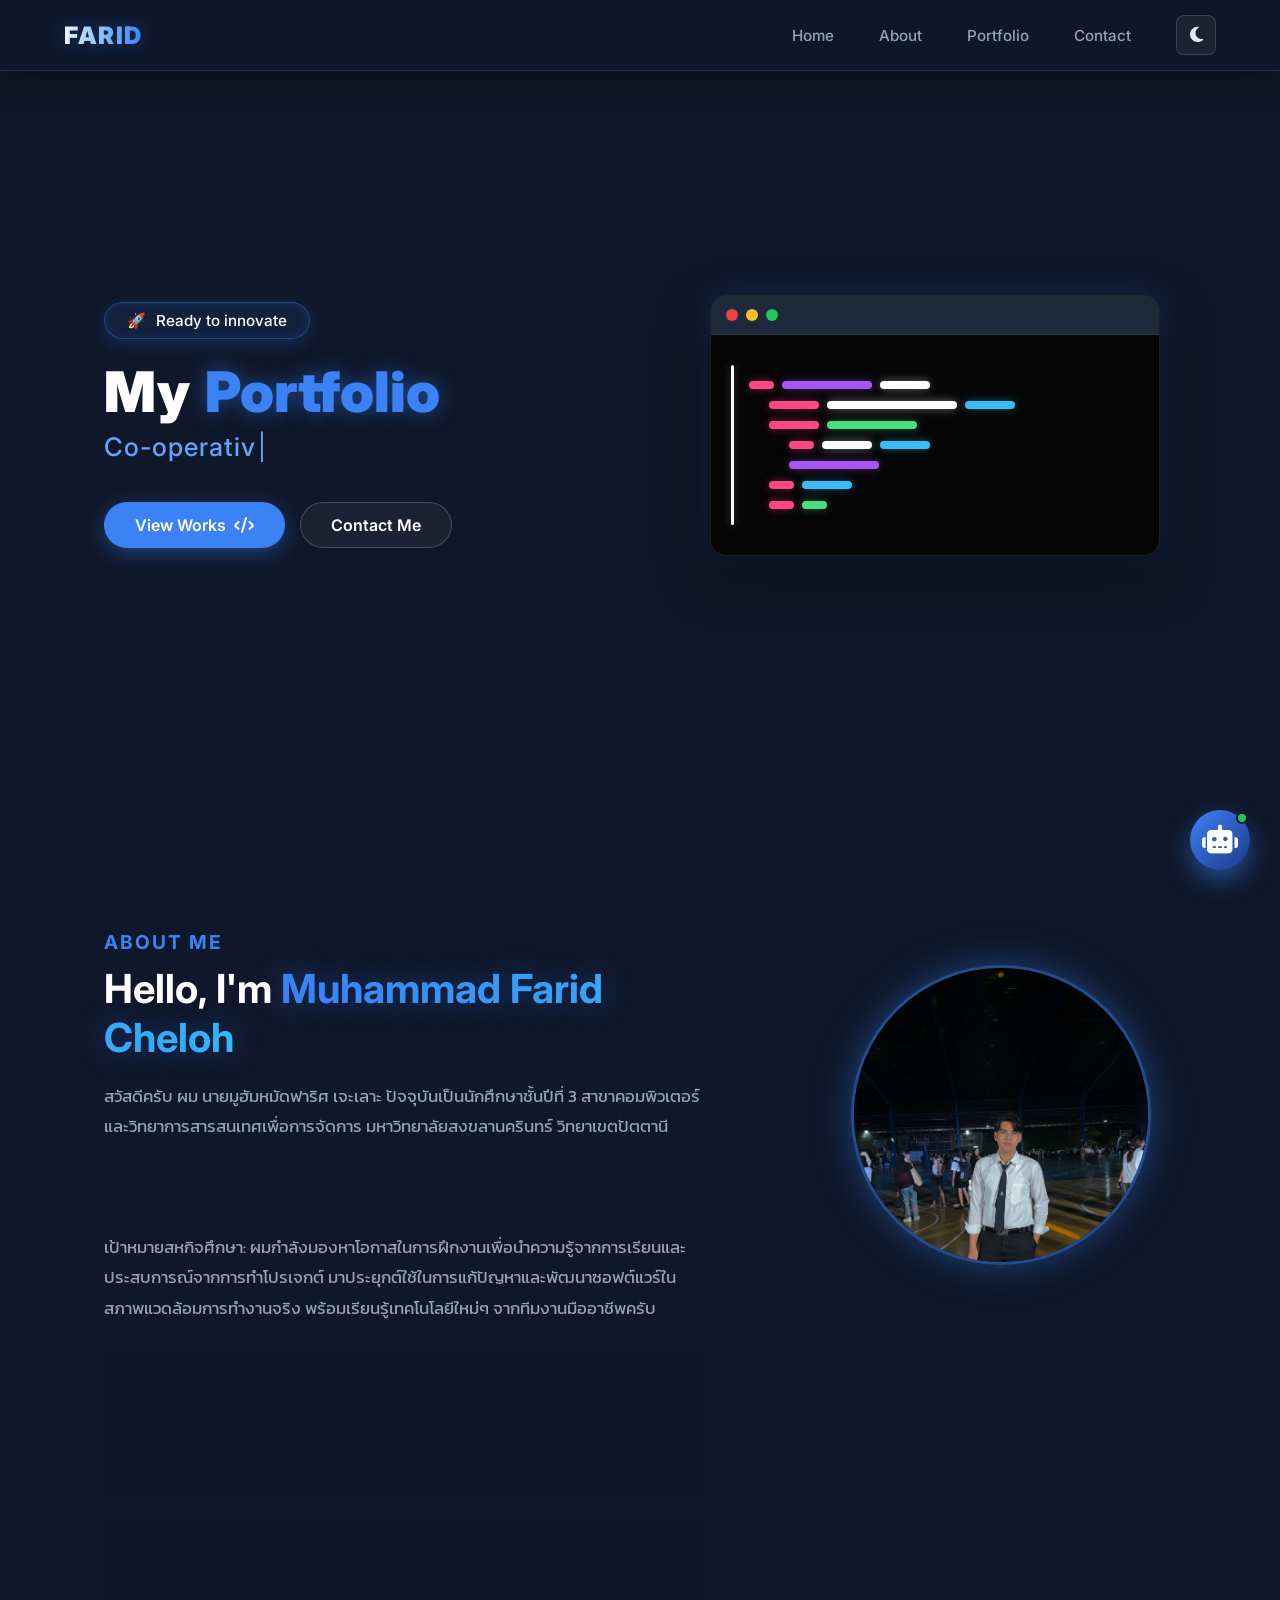
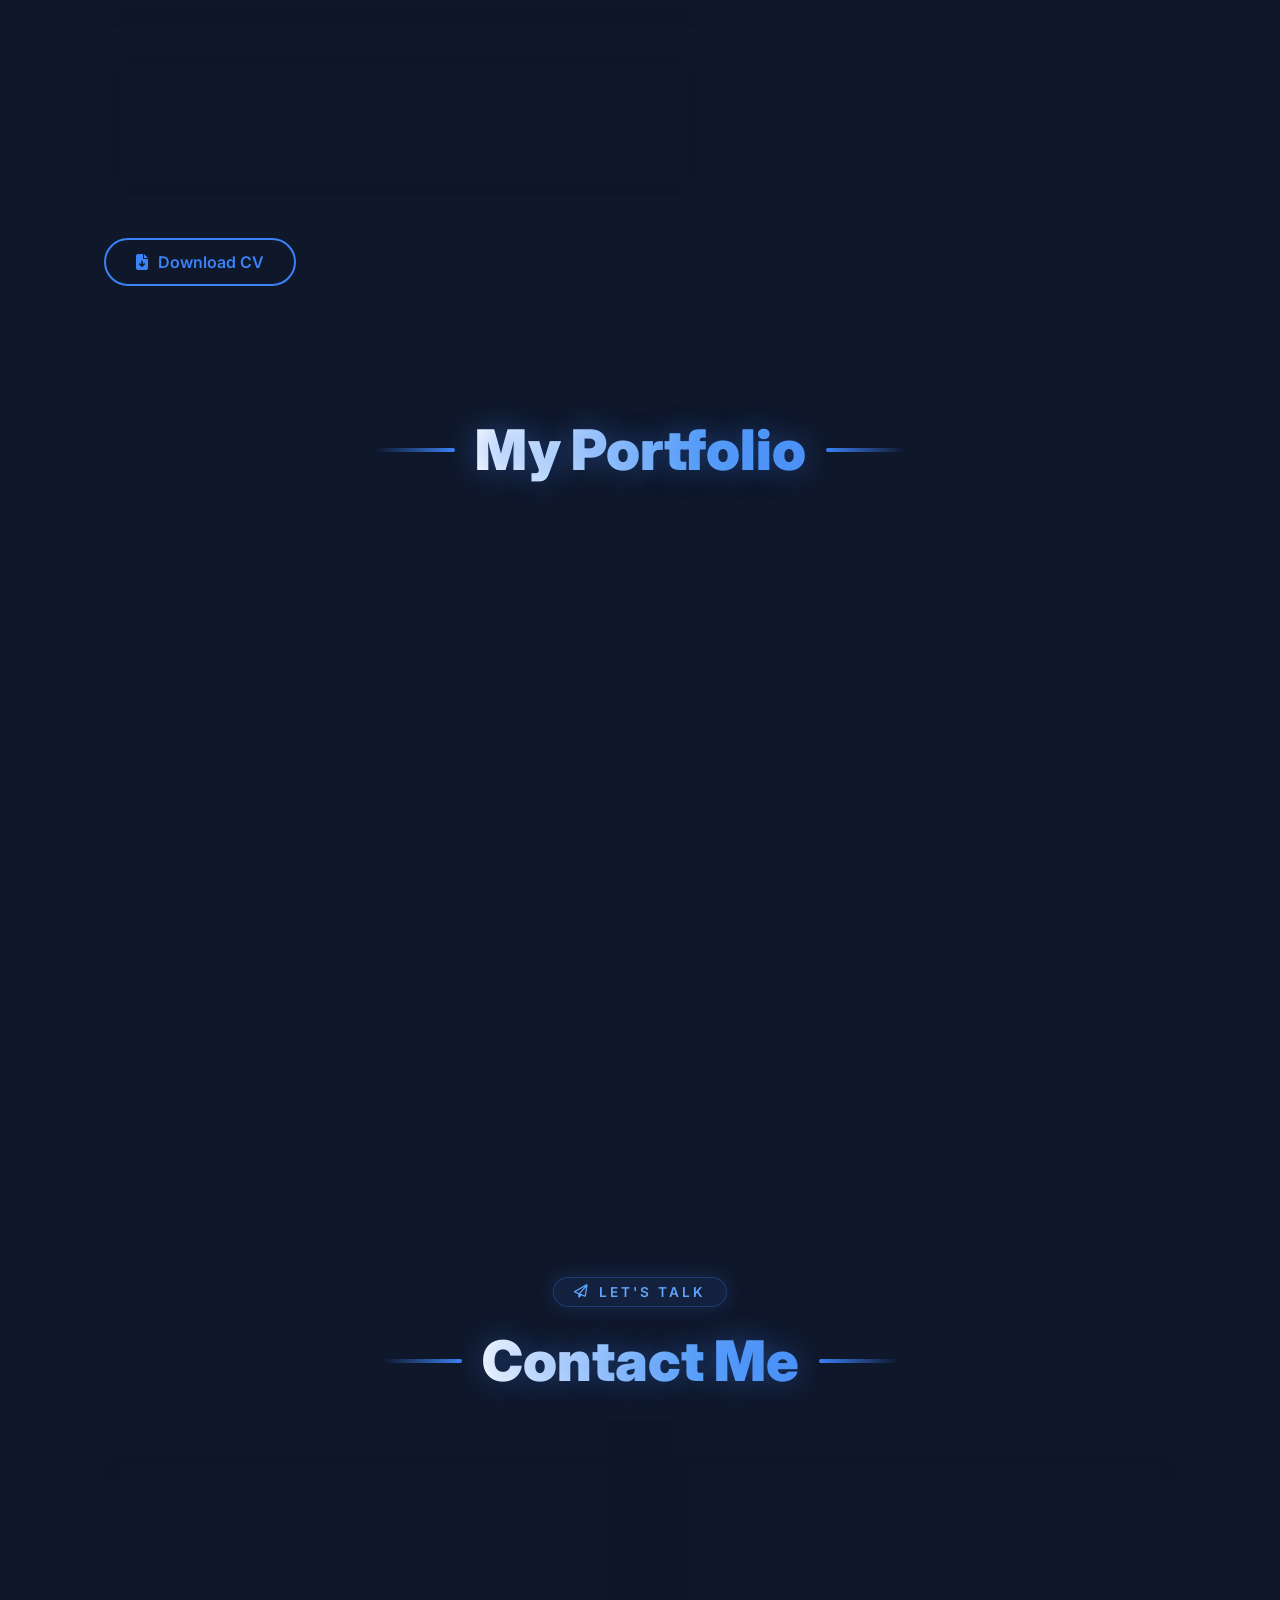
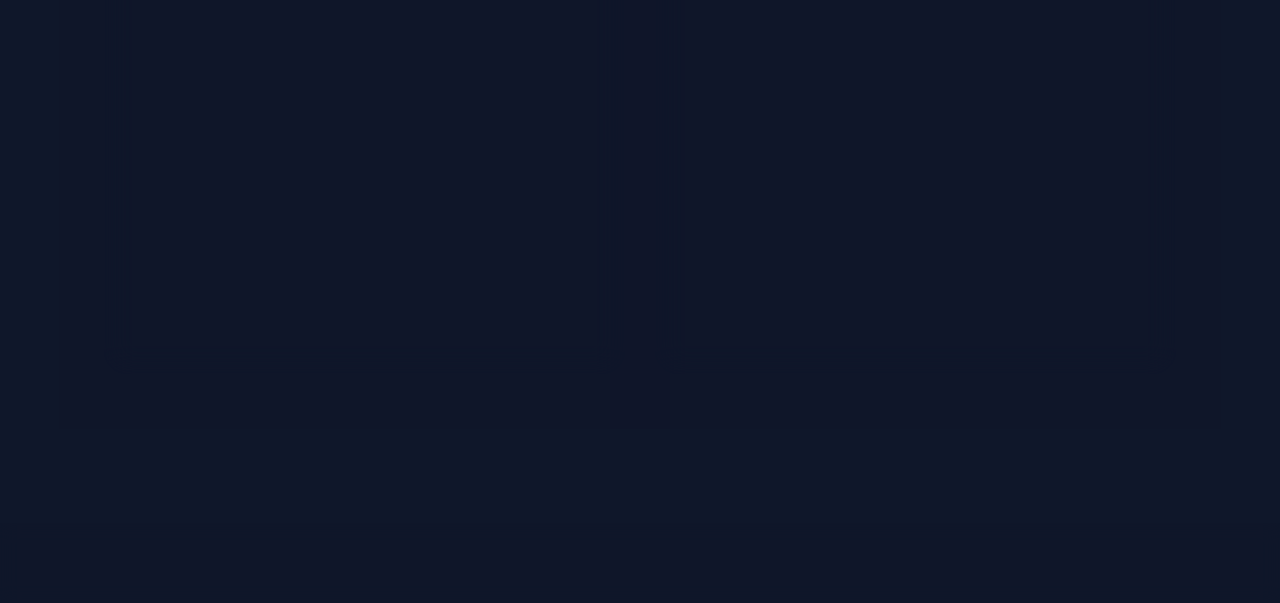
==== home.html @ 75902477 "my first commit" ====
<!DOCTYPE html>
<html lang="th">
<head>
    <meta charset="UTF-8">
    <meta name="viewport" content="width=device-width, initial-scale=1.0">
    <title>Muhammad Farid | Developer Portfolio</title>
    <link href="https://fonts.googleapis.com/css2?family=Inter:wght@400;700;900&family=Kanit:wght@200;400;600&display=swap" rel="stylesheet">
    <link rel="stylesheet" href="https://cdnjs.cloudflare.com/ajax/libs/font-awesome/6.5.1/css/all.min.css">
    <link href="https://unpkg.com/aos@2.3.1/dist/aos.css" rel="stylesheet">
    <link rel="stylesheet" href="style.css">
</head>
<body>

    <nav class="pill-nav" data-aos="fade-down">
        <div class="nav-left"><span class="nav-brand-name">Farid</span></div>
        <div class="nav-right-group">
            <ul class="nav-links">
                <li><a href="#home" class="nav-item">Home</a></li>
                <li><a href="#about" class="nav-item">About</a></li>
                <li><a href="#projects" class="nav-item">Portfolio</a></li>
                <li><a href="#contact" class="nav-item">Contact</a></li>
            </ul>
            <button id="theme-toggle" class="theme-btn" title="Toggle Dark/Light Mode"><i class="fa-solid fa-moon"></i></button>
        </div>
    </nav>

    <main>
        <section id="home" class="hero">
            <div class="container hero-container">
                <div class="hero-content" data-aos="fade-right">
                    <div class="status-pill"><span>🚀</span> Ready to innovate</div>
                    <h1 class="job-title">My<span>Portfolio</span></h1>
                    <h2 class="sub-job"><span id="typewriter-text"></span><span class="blink-cursor">|</span></h2>
                    <div class="hero-btns">
                        <a href="#projects" class="btn-primary">View Works <i class="fa-solid fa-code"></i></a>
                        <a href="#contact" class="btn-secondary">Contact Me</a>
                    </div>
                </div>
                
                <div class="hero-visual" data-aos="zoom-in" data-aos-delay="200">
                    <div class="dev-logo-box">
                        <div class="browser-dots">
                            <span class="dot red"></span><span class="dot yellow"></span><span class="dot green"></span>
                        </div>
                        <div class="code-animation-container">
                            <div class="vertical-line"></div>
                            <div class="code-lines-wrapper">
                                <div class="c-line"><span class="c-pill pink w-1"></span><span class="c-pill purple w-3"></span><span class="c-pill white w-2"></span></div>
                                <div class="c-line indent-1"><span class="c-pill pink w-2"></span><span class="c-pill white w-4"></span><span class="c-pill blue w-2"></span></div>
                                <div class="c-line indent-1"><span class="c-pill pink w-2"></span><span class="c-pill green w-3"></span></div>
                                <div class="c-line indent-2"><span class="c-pill pink w-1"></span><span class="c-pill white w-2"></span><span class="c-pill blue w-2"></span></div>
                                <div class="c-line indent-2"><span class="c-pill purple w-3"></span></div>
                                <div class="c-line indent-1"><span class="c-pill pink w-1"></span><span class="c-pill blue w-2"></span></div>
                                <div class="c-line indent-1"><span class="c-pill pink w-1"></span><span class="c-pill green w-1"></span></div>
                            </div>
                        </div>
                    </div>
                </div>
            </div>
        </section>

        <section id="about">
            <div class="container">
                <div class="about-wrapper">
                    <div class="about-info" data-aos="fade-right">
                        <h2 class="about-title">About Me</h2>
                        <h3 class="hello-text">Hello, I'm <span class="highlight-name">Muhammad Farid Cheloh</span></h3>
                        <p class="about-bio">
                            สวัสดีครับ ผม นายมูฮัมหมัดฟาริศ เจะเลาะ ปัจจุบันเป็นนักศึกษาชั้นปีที่ 3 สาขาคอมพิวเตอร์และวิทยาการสารสนเทศเพื่อการจัดการ มหาวิทยาลัยสงขลานครินทร์ วิทยาเขตปัตตานี<br><br><br><br>
                            เป้าหมายสหกิจศึกษา: ผมกำลังมองหาโอกาสในการฝึกงานเพื่อนำความรู้จากการเรียนและประสบการณ์จากการทำโปรเจกต์ มาประยุกต์ใช้ในการแก้ปัญหาและพัฒนาซอฟต์แวร์ในสภาพแวดล้อมการทำงานจริง พร้อมเรียนรู้เทคโนโลยีใหม่ๆ จากทีมงานมืออาชีพครับ
                        </p>
                        
                        <div class="skills-showcase">
                            <div class="skill-category">
                                <h4><i class="fa-solid fa-code"></i> Programming & Web</h4>
                                <div class="tech-stack-pills">
                                    <span class="tech-pill"><i class="fa-brands fa-html5"></i> HTML</span>
                                    <span class="tech-pill"><i class="fa-brands fa-css3-alt"></i> CSS</span>
                                    <span class="tech-pill"><i class="fa-brands fa-js"></i> JavaScript</span>
                                    <span class="tech-pill"><i class="fa-brands fa-php"></i> PHP</span>
                                    <span class="tech-pill"><i class="fa-brands fa-python"></i> Python</span>
                                    <span class="tech-pill"><i class="fa-solid fa-c"></i> C#</span>
                                    <span class="tech-pill"><i class="fa-solid fa-database"></i> MySQL</span>
                                </div>
                            </div>

                            <div class="skill-category">
                                <h4><i class="fa-solid fa-wrench"></i> Tools & Platforms</h4>
                                <div class="tech-stack-pills">
                                    <span class="tech-pill"><i class="fa-solid fa-server"></i> XAMPP</span>
                                    <span class="tech-pill"><i class="fa-solid fa-cubes"></i> Odoo</span>
                                    <span class="tech-pill"><i class="fa-solid fa-book"></i> NotebookLM</span>
                                    <span class="tech-pill"><i class="fa-solid fa-database"></i> MS Access</span>
                                </div>
                            </div>

                            <div class="skill-category">
                                <h4><i class="fa-solid fa-pen-nib"></i> Design & Productivity</h4>
                                <div class="tech-stack-pills">
                                    <span class="tech-pill"><i class="fa-brands fa-figma"></i> Figma</span>
                                    <span class="tech-pill"><i class="fa-solid fa-palette"></i> Canva</span>
                                    <span class="tech-pill"><i class="fa-solid fa-image"></i> Photoshop</span>
                                    <span class="tech-pill"><i class="fa-solid fa-vector-square"></i> Illustrator</span>
                                    <span class="tech-pill"><i class="fa-solid fa-video"></i> CapCut</span>
                                </div>
                            </div>
                        </div>

                        <div class="about-actions">
                            <a href="assets/pdf/Resume_Muhammadfarid_Cheloh.pdf" class="btn-cv" target="_blank"><i class="fa-solid fa-file-arrow-down"></i> Download CV</a>
                        </div>
                    </div>
                    
                    <div class="about-image-container" data-aos="fade-left">
                        <div class="profile-glow-ring"></div>
                        <div class="profile-circle">
                            <img src="images/profile.png" alt="Farid Web Dev">
                        </div>
                    </div>
                </div>
            </div>
        </section>
        
        <section id="projects">
            <div class="container">
                <div class="portfolio-header-container">
                    <h2 class="section-title-decorated">
                        <span class="deco-line left"></span>
                        <span class="text-gradient">My Portfolio</span>
                        <span class="deco-line right"></span>
                    </h2>
                </div>
                
                <div class="portfolio-tabs-container" data-aos="fade-up">
                    <div class="portfolio-tabs">
                        <button class="tab-btn active" data-target="projects-grid">
                            <i class="fa-solid fa-code"></i>
                            <span>Projects</span>
                        </button>
                        <button class="tab-btn" data-target="certs-grid">
                            <i class="fa-solid fa-graduation-cap"></i>
                            <span>Certifications</span>
                        </button>
                        <button class="tab-btn" data-target="activities-grid">
                            <i class="fa-solid fa-people-group"></i>
                            <span>Activities</span>
                        </button>
                    </div>
                </div>

                <div id="projects-grid" class="tab-content active">
                    <div class="project-grid">
                        
                        <div class="project-card outline-card open-modal-btn" style="cursor: pointer;"
                             data-title="CIM Care Pharmacy"
                             data-img="images/cim_care_1.jpg, images/cim_care_2.jpg, images/cim_care_3.jpg"
                             data-desc="ระบบบริหารจัดการร้านขายยา CIM Care Pharmacy พัฒนาด้วย Odoo ERP มีโมดูลการจัดการสินค้า การขาย การเงิน และรายงานต่างๆ ช่วยให้เจ้าของร้านสามารถควบคุมธุรกิจได้อย่างมีประสิทธิภาพและง่ายดาย"
                             data-tech="Odoo ERP, Management">
                            <div class="card-info">
                                <div class="card-header">
                                    <h3>CIM Care Pharmacy</h3>
                                    <i class="fa-brands fa-github link-icon"></i>
                                </div>
                                <span class="card-subtitle">Odoo ERP System</span>
                                <div class="tech-tags">
                                    <span>Odoo ERP</span>
                                    <span>Management</span>
                                </div>
                                <div class="full-card-link"></div> 
                            </div>
                        </div>

                        <div class="project-card outline-card open-modal-btn" style="cursor: pointer;"
                             data-title="Lost-and-Found Web App"
                             data-img="images/lost_found_1.png, images/lost_found_2.png"
                             data-desc="ระบบเว็บแอปพลิเคชันสำหรับแจ้งของหายและตามหาของภายในมหาวิทยาลัย พัฒนาด้วย PHP และ MySQL มีระบบจัดการผู้ใช้งาน การอัปโหลดรูปภาพ และอัปเดตสถานะสิ่งของได้แบบ Real-time"
                             data-tech="PHP, MySQL, HTML, CSS, JavaScript, Bootstrap">
                            <div class="card-info">
                                <div class="card-header">
                                    <h3>Lost-and-Found Web App</h3>
                                    <i class="fa-brands fa-github link-icon"></i>
                                </div>
                                <span class="card-subtitle">PHP & MySQL System</span>
                                <div class="tech-tags">
                                    <span>PHP</span>
                                    <span>MySQL</span>
                                    <span>HTML/CSS</span>
                                </div>
                                <div class="full-card-link"></div> 
                            </div>
                        </div>

                        <div class="project-card outline-card">
                            <div class="card-info">
                                <div class="card-header">
                                    <h3>Volunteer Club System</h3>
                                    <i class="fa-solid fa-users link-icon"></i>
                                </div>
                                <span class="card-subtitle">Web-based App with MS Access</span>
                                <div class="tech-tags">
                                    <span>MS Access</span>
                                    <span>Web-based</span>
                                    <span>Management</span>
                                </div>
                                <a href="#" class="full-card-link"></a>
                            </div>
                        </div>

                        <div class="project-card outline-card open-modal-btn" style="cursor: pointer;"
                             data-title="Object Detection Project"
                             data-img="images/yolo_plastic.jpg, images/yolo_paper.jpg, images/yolo_bottle.jpg"
                             data-desc="โปรเจกต์ตรวจจับวัตถุในภาพด้วยโมเดล YOLO พัฒนาด้วยภาษา Python ใช้ไลบรารี OpenCV ในการประมวลผลภาพและแสดงผลการตรวจจับแบบเรียลไทม์ สามารถระบุประเภทของวัตถุและตำแหน่งในภาพได้อย่างแม่นยำ"
                             data-tech="Python, YOLO Image">
                            <div class="card-info">
                                <div class="card-header">
                                    <h3>YOLO Image Processing</h3>
                                    <i class="fa-solid fa-eye link-icon"></i>
                                </div>
                                <span class="card-subtitle">YOLO Model for Image Processing</span>
                                <div class="tech-tags">
                                    <span>Python</span>
                                    <span>YOLO Image</span>
                                </div>
                                <div class="full-card-link"></div> 
                            </div>
                        </div>

                        <div class="project-card outline-card open-modal-btn" style="cursor: pointer;"
                             data-title="Student SIS Figma"
                             data-img="images/student_figma.png"
                             data-desc="โปรเจกต์ออกแบบ UI/UX สำหรับระบบดูเว็บไซต์ของนักเรียน พัฒนาด้วย Figma มีการออกแบบหน้าจอสำหรับการจัดการข้อมูลนักเรียน การลงทะเบียน การติดตามผลการเรียน และฟีเจอร์อื่นๆ ที่ช่วยให้ครูและผู้ดูแลสามารถบริหารจัดการข้อมูลนักเรียนได้อย่างมีประสิทธิภาพ"
                             data-tech="Figma, UI/UX Design">
                            <div class="card-info">
                                <div class="card-header">
                                    <h3>Student Management Figma</h3>
                                    <i class="fa-brands fa-github link-icon"></i>
                                </div>
                                <span class="card-subtitle">Figma & UI/UX Design</span>
                                <div class="tech-tags">
                                    <span>Figma</span>
                                    <span>UI/UX Design</span>
                                </div>
                                <div class="full-card-link"></div> 
                            </div>
                        </div>

                    </div>
                </div> 

                <div id="certs-grid" class="tab-content">
                    <div class="project-grid">
                        <div class="project-card image-card">
                            <div class="card-img">
                                <img src="images/cert_mikrotik.jpg" alt="MikroTik Certificate">
                                <div class="card-overlay"><a href="#" class="view-btn"><i class="fa-solid fa-magnifying-glass-plus"></i> View Full</a></div>
                            </div>
                            <div class="card-info">
                                <h3>MikroTik Certified (MCNA)</h3>
                                <p>MikroTik Certified Network Associate Training, 2025</p>
                            </div>
                        </div>

                        <div class="project-card image-card">
                            <div class="card-img">
                                <img src="images/cert_cybersecurity.jpg" alt="Cybersecurity Certificate">
                                <div class="card-overlay"><a href="#" class="view-btn"><i class="fa-solid fa-magnifying-glass-plus"></i> View Full</a></div>
                            </div>
                            <div class="card-info">
                                <h3>Cybersecurity & Privacy</h3>
                                <p>PSU Cybersecurity and Data Privacy Days, 2025</p>
                            </div>
                        </div>
                        
                        <div class="project-card image-card">
                            <div class="card-img">
                                <img src="images/cert_badminton.jpg" alt="Badminton">
                                <div class="card-overlay"><a href="#" class="view-btn"><i class="fa-solid fa-magnifying-glass-plus"></i> View Full</a></div>
                            </div>
                            <div class="card-info">
                                <h3>Badminton Sports</h3>
                                <p>แข่งขันกีฬาแบดมินตัน, 2024</p>
                            </div>
                        </div>

                        <div class="project-card image-card">
                            <div class="card-img">
                                <img src="images/cert_leadership.jpg" alt="Leadership Workshop">
                                <div class="card-overlay"><a href="#" class="view-btn"><i class="fa-solid fa-magnifying-glass-plus"></i> View Full</a></div>
                            </div>
                            <div class="card-info">
                                <h3>Student Leadership</h3>
                                <p>Development for Awareness and Creative Problem-Solving, 2025</p>
                            </div>
                        </div>

                        <div class="project-card image-card">
                            <div class="card-img">
                                <img src="images/cert_freshie.jpg" alt="Staff freshie game">
                                <div class="card-overlay"><a href="#" class="view-btn"><i class="fa-solid fa-magnifying-glass-plus"></i> View Full</a></div>
                            </div>
                            <div class="card-info">
                                <h3>Staff freshie game</h3>
                                <p>องค์การบริหารองค์การนักศึกษา, 2023</p>
                            </div>
                        </div>
                    </div>
                </div> 
                
                <div id="activities-grid" class="tab-content">
                    <div class="activities-simple-gallery">
                        <img src="images/activity_1.jpg" class="activity-img-click" alt="Farid Activity">
                        <img src="images/activity_2.jpg" class="activity-img-click" alt="Farid Activity">
                        <img src="images/activity_3.jpg" class="activity-img-click" alt="Farid Activity">
                        <img src="images/activity_4.jpg" class="activity-img-click" alt="Farid Activity">
                        <img src="images/activity_5.jpg" class="activity-img-click" alt="Farid Activity">
                        <img src="images/activity_6.jpg" class="activity-img-click" alt="Farid Activity">
                        <img src="images/activity_7.jpg" class="activity-img-click" alt="Farid Activity">
                        <img src="images/activity_8.jpg" class="activity-img-click" alt="Farid Activity">
                        <img src="images/activity_9.jpg" class="activity-img-click" alt="Farid Activity">
                        <img src="images/activity_10.jpg" class="activity-img-click" alt="Farid Activity">
                    </div>
                </div>
            </div>
        </section>

        <section id="contact" class="contact-section">
            <div class="container" data-aos="fade-up">
                <div class="portfolio-header-container">
                    <div class="portfolio-badge"><i class="fa-regular fa-paper-plane"></i> Let's Talk</div>
                    <h2 class="section-title-decorated">
                        <span class="deco-line left"></span>
                        <span class="text-gradient">Contact Me</span>
                        <span class="deco-line right"></span>
                    </h2>
                </div>

                <div class="contact-grid">
                    <div class="contact-glass-panel">
                        <h3 class="contact-heading"><span class="dash"></span> Connect With Me</h3>
                        <div class="social-cards">
                            <a href="mailto:fariscealeaa09@gmail.com" class="social-card full-width">
                                <div class="social-icon bg-gmail"><i class="fa-brands fa-google"></i></div>
                                <div class="social-text">
                                    <h4>Send an Email</h4>
                                    <p>fariscealeaa09@gmail.com</p>
                                </div>
                                <i class="fa-regular fa-copy copy-icon"></i>
                            </a>
                            
                            <div class="social-sub-grid">
                                <a href="https://www.instagram.com/farid_cim" class="social-card" target="_blank">
                                    <div class="social-icon bg-instagram"><i class="fa-brands fa-instagram"></i></div>
                                    <div class="social-text">
                                        <h4>Instagram</h4>
                                        <p>@farid555</p>
                                    </div>
                                </a>
                                <a href="https://www.facebook.com/" class="social-card" target="_blank">
                                    <div class="social-icon bg-facebook"><i class="fa-brands fa-facebook-f"></i></div>
                                    <div class="social-text">
                                        <h4>Facebook</h4>
                                        <p>@farid555</p>
                                    </div>
                                </a>
                                <a href="https://github.com/fariddev" class="social-card" target="_blank">
                                    <div class="social-icon bg-github"><i class="fa-brands fa-github"></i></div>
                                    <div class="social-text">
                                        <h4>Github</h4>
                                        <p>@farid555</p>
                                    </div>
                                </a>
                                <a href="https://www.tiktok.com/@farid.dev" class="social-card" target="_blank">
                                    <div class="social-icon bg-tiktok"><i class="fa-brands fa-tiktok"></i></div>
                                    <div class="social-text">
                                        <h4>Tiktok</h4>
                                        <p>@farid555</p>
                                    </div>
                                </a>
                            </div>
                        </div>
                    </div>

                    <div class="contact-glass-panel">
                        <div class="form-header">
                            <h3 class="contact-heading">Get in Touch</h3>
                            <i class="fa-solid fa-share-nodes share-icon"></i>
                        </div>
                        <p class="form-desc">Have something to discuss? Send me a message and let's talk.</p>
                        
                        <form action="https://formspree.io/f/ใส่รหัสของแกตรงนี้" method="POST" class="custom-form">
                            <div class="input-group">
                                <i class="fa-regular fa-user"></i>
                                <input type="text" name="name" placeholder="Your Name" required>
                            </div>
                            <div class="input-group">
                                <i class="fa-regular fa-envelope"></i>
                                <input type="email" name="email" placeholder="Your Email" required>
                            </div>
                            <div class="input-group">
                                <i class="fa-regular fa-comment-dots"></i>
                                <textarea name="message" placeholder="Your Message" rows="4" required></textarea>
                            </div>
                            <button type="submit" class="btn-submit">
                                <i class="fa-regular fa-paper-plane"></i> Send Message
                            </button>
                        </form>
                    </div>
                </div>
            </div>
        </section>

    </main>

    <footer class="site-footer">
        <p>&copy; 2026 MUHAMMAD FARID CHELOH</p>
    </footer>

    <div id="project-modal" class="modal-backdrop">
        <div class="modal-content modal-gallery-version"> 
            <button id="close-modal" class="close-modal-btn"><i class="fa-solid fa-xmark"></i></button>
            
            <div class="modal-gallery-wrapper">
                <img id="modal-img" src="" alt="Project Image" class="modal-project-img">
                <button class="gallery-nav-btn prev-btn"><i class="fa-solid fa-chevron-left"></i></button>
                <button class="gallery-nav-btn next-btn"><i class="fa-solid fa-chevron-right"></i></button>
                <div id="modal-counter" class="modal-image-counter">1 / 1</div>
            </div>
            
            <div class="modal-body" id="modal-text-content">
                <h2 id="modal-title" class="modal-project-title">Project Title</h2>
                <p id="modal-desc" class="modal-project-desc">รายละเอียดโปรเจกต์จะแสดงตรงนี้...</p>
                <h4 style="color: var(--primary); margin-bottom: 10px; font-family: 'Inter', sans-serif;">Technologies Used:</h4>
                <div id="modal-tech" class="modal-tech-tags tech-tags"></div>
            </div>
        </div>
    </div>

    <div class="ai-chat-container">
        <div id="ai-chat-window" class="ai-chat-window hidden">
            <div class="chat-header">
                <div class="header-info">
                    <div class="ai-avatar"><i class="fa-solid fa-robot"></i></div>
                    <div>
                        <h4>Farid's AI</h4>
                        <span class="online-status">Online</span>
                    </div>
                </div>
                <button id="close-chat-btn"><i class="fa-solid fa-xmark"></i></button>
            </div>
            
            <div id="chat-body" class="chat-body">
                <div class="message ai-message">
                    สวัสดีคั้บ! ผมคือ AI ผู้ช่วยของคุณฟาริศ 🚀 <br>มีอะไรให้ผมแนะนำเกี่ยวกับโปรเจกต์ หรือสกิลการเขียนเว็บของเขาไหมครับ?
                </div>
            </div>
            
            <div class="chat-footer">
                <input type="text" id="chat-input" placeholder="พิมพ์ถามอะไรหน่อยสิ...">
                <button id="send-chat-btn"><i class="fa-solid fa-paper-plane"></i></button>
            </div>
        </div>

        <button id="ai-chat-toggle" class="ai-chat-toggle">
            <i class="fa-solid fa-robot"></i>
            <span class="notification-dot"></span>
        </button>
    </div>

    <script src="https://unpkg.com/aos@2.3.1/dist/aos.js"></script>
    <script src="script.js"></script>
</body>
</html>
---- style.css ----
/* =========================================
   FARID PORTFOLIO - MAIN STYLESHEET (BLUE & NAVY THEME)
========================================= */

/* --- 1. Reset & Global Variables --- */
:root {
    --primary: #3b82f6; /* สีฟ้าหลัก (Blue 500) */
    --primary-glow: rgba(59, 130, 246, 0.5); /* เรืองแสงสีฟ้า */
    --bg-dark: #0f172a; /* สีกรมท่าเข้ม (Slate 900) */
    --text-main: #f8fafc;
    --text-dim: #94a3b8;
    --glass: rgba(255, 255, 255, 0.03);
}

* { margin: 0; padding: 0; box-sizing: border-box; }
body { background: var(--bg-dark); color: var(--text-main); font-family: 'Inter', 'Kanit', sans-serif; overflow-x: hidden; transition: background 0.4s ease, color 0.4s ease; }
.container { max-width: 1200px; margin: 0 auto; padding: 0 5%; }

/* --- 2. Nav Bar --- */
.pill-nav {
    position: fixed; top: 0; left: 0; 
    display: flex; justify-content: space-between; align-items: center;
    background: rgba(15, 23, 42, 0.85); 
    backdrop-filter: blur(15px); -webkit-backdrop-filter: blur(15px);
    border: none; border-bottom: 1px solid rgba(59, 130, 246, 0.3); 
    box-shadow: 0 4px 30px rgba(0, 0, 0, 0.5); 
    padding: 15px 5%; 
    z-index: 1000; width: 100%; max-width: 100%;
    transition: background 0.4s ease, border-color 0.4s ease;
}

.nav-brand-name {
    font-size: 1.5rem; font-weight: 900; font-family: 'Inter', sans-serif; letter-spacing: 1.5px;
    background: linear-gradient(90deg, #fff, #93c5fd, #3b82f6);
    -webkit-background-clip: text; -webkit-text-fill-color: transparent;
    text-shadow: 0 0 20px rgba(59, 130, 246, 0.4); text-transform: uppercase;
}

.nav-right-group { display: flex; align-items: center; gap: 15px; }
.pill-nav .nav-links { display: flex; list-style: none; gap: 5px; margin: 0; padding: 0; }
.pill-nav .nav-item {
    text-decoration: none; color: #94a3b8; padding: 8px 20px;
    font-size: 0.95rem; font-weight: 500; border-radius: 8px; transition: 0.4s ease;
}
.pill-nav .nav-item:hover {
    color: #fff; background: rgba(59, 130, 246, 0.15); 
    text-shadow: 0 0 10px rgba(59, 130, 246, 0.8); box-shadow: 0 0 20px rgba(59, 130, 246, 0.3);
}

.theme-btn {
    background: rgba(255, 255, 255, 0.05); color: #e2e8f0; 
    border: 1px solid rgba(255, 255, 255, 0.15); border-radius: 8px; 
    width: 40px; height: 40px; display: flex; justify-content: center; align-items: center;
    font-size: 1.1rem; cursor: pointer; transition: 0.4s ease; margin-left: 10px; 
}
.theme-btn:hover {
    background: rgba(59, 130, 246, 0.15); color: #fff; border-color: var(--primary);
    box-shadow: 0 0 15px rgba(59, 130, 246, 0.5); transform: rotate(15deg) scale(1.1);
}

/* --- 3. Hero Section (Landing Page) --- */
.hero { min-height: 100vh; display: flex; align-items: center; padding-top: 50px; padding-bottom: 100px; }
.hero-container { display: flex; justify-content: space-between; align-items: center; width: 100%; gap: 40px;}
.hero-content { flex: 1; display: flex; flex-direction: column; align-items: flex-start; }

.status-pill {
    display: inline-flex; align-items: center; gap: 10px; padding: 8px 22px; background: rgba(59, 130, 246, 0.1); 
    border: 1px solid rgba(59, 130, 246, 0.4); border-radius: 50px; color: #fff; font-size: 0.95rem; font-weight: 500; font-family: 'Inter', sans-serif;
    margin-bottom: 20px; box-shadow: 0 5px 15px rgba(59, 130, 246, 0.2), inset 0 0 10px rgba(59, 130, 246, 0.15); backdrop-filter: blur(10px);
}

.job-title { font-size: 3.5rem; font-weight: 900; color: #fff; line-height: 1.2; margin-bottom: 5px; display: flex; gap: 15px; flex-wrap: wrap; align-items: center; }
.job-title span { color: var(--primary); text-shadow: 0 0 20px rgba(59, 130, 246, 0.5); }
.sub-job { font-family: 'Inter', 'Kanit', sans-serif; font-size: 1.6rem; color: #60a5fa; margin-bottom: 30px; font-weight: 500; letter-spacing: 1px; display: inline-block; }
.blink-cursor { font-weight: normal; color: #60a5fa; animation: blink 0.7s step-end infinite; margin-left: 2px; }
@keyframes blink { 0%, 100% { opacity: 1; } 50% { opacity: 0; } }

.hero-btns { display: flex; gap: 15px; margin-top: 10px; }
.btn-primary {
    background: var(--primary); color: #fff; text-decoration: none; padding: 12px 30px; border-radius: 50px; font-weight: 600; font-size: 1rem;
    display: flex; align-items: center; gap: 8px; transition: 0.3s ease; box-shadow: 0 5px 20px rgba(59, 130, 246, 0.4); border: 1px solid transparent;
}
.btn-primary:hover { background: #2563eb; transform: translateY(-3px); box-shadow: 0 8px 25px rgba(59, 130, 246, 0.6); }
.btn-secondary {
    background: rgba(255, 255, 255, 0.05); color: #fff; text-decoration: none; padding: 12px 30px; border-radius: 50px;
    font-weight: 600; font-size: 1rem; transition: 0.3s ease; border: 1px solid rgba(255, 255, 255, 0.2); backdrop-filter: blur(10px);
}
.btn-secondary:hover { background: rgba(255, 255, 255, 0.1); border-color: var(--primary); color: var(--primary); transform: translateY(-3px); box-shadow: 0 5px 15px rgba(59, 130, 246, 0.2); }

/* --- Window Mac Animation --- */
.hero-visual { width: 45%; position: relative; display: flex; justify-content: center; align-items: center; }
.dev-logo-box {
    position: relative; z-index: 2; width: 100%; max-width: 450px; background: #050505;
    border: 1px solid rgba(255, 255, 255, 0.1); border-radius: 16px; overflow: hidden; 
    display: flex; flex-direction: column; box-shadow: 0 20px 50px rgba(0, 0, 0, 0.5), 0 0 30px rgba(59, 130, 246, 0.2);
    animation: floatSmooth 6s ease-in-out infinite;
}

.browser-dots {
    height: 40px; background: #1e293b; display: flex; align-items: center; gap: 8px; padding: 0 15px;
    border-bottom: 1px solid rgba(255, 255, 255, 0.05);
}
.browser-dots .dot { width: 12px; height: 12px; border-radius: 50%; }
.browser-dots .dot.red { background: #ef4444; } .browser-dots .dot.yellow { background: #fbbf24; } .browser-dots .dot.green { background: #22c55e; }

.code-animation-container { flex: 1; display: flex; padding: 30px 20px; gap: 15px; align-items: center; }
.vertical-line { width: 3px; height: 100%; min-height: 160px; background: #ffffff; border-radius: 4px; box-shadow: 0 0 10px rgba(255,255,255,0.3); }
.code-lines-wrapper { display: flex; flex-direction: column; gap: 12px; flex: 1; }
.c-line { display: flex; gap: 8px; align-items: center; flex-wrap: wrap; }
.c-line.indent-1 { padding-left: 20px; } .c-line.indent-2 { padding-left: 40px; }
.c-pill { height: 8px; border-radius: 5px; opacity: 0; animation: typePill 0.1s ease forwards; }

.c-pill.pink { background: #ff4785; box-shadow: 0 0 10px rgba(255, 71, 133, 0.4); }
.c-pill.purple { background: #a855f7; box-shadow: 0 0 10px rgba(168, 85, 247, 0.4); }
.c-pill.white { background: #ffffff; box-shadow: 0 0 10px rgba(255, 255, 255, 0.4); }
.c-pill.green { background: #4ade80; box-shadow: 0 0 10px rgba(74, 222, 128, 0.4); }
.c-pill.blue { background: #38bdf8; box-shadow: 0 0 10px rgba(56, 189, 248, 0.4); }
.c-pill.w-0 { width: 8px; } .c-pill.w-1 { width: 25px; } .c-pill.w-2 { width: 50px; } .c-pill.w-3 { width: 90px; } .c-pill.w-4 { width: 130px; }

@keyframes typePill { from { opacity: 0; transform: scaleX(0); transform-origin: left; } to { opacity: 1; transform: scaleX(1); transform-origin: left; } }
@keyframes floatSmooth { 0%, 100% { transform: translateY(0) rotate(0deg); } 50% { transform: translateY(-15px) rotate(1deg); } }

.c-line:nth-child(1) .c-pill:nth-child(1) { animation-delay: 0.2s; }
.c-line:nth-child(1) .c-pill:nth-child(2) { animation-delay: 0.4s; }
.c-line:nth-child(1) .c-pill:nth-child(3) { animation-delay: 0.6s; }
.c-line:nth-child(1) .c-pill:nth-child(4) { animation-delay: 0.7s; }
.c-line:nth-child(2) .c-pill:nth-child(1) { animation-delay: 1.0s; }
.c-line:nth-child(2) .c-pill:nth-child(2) { animation-delay: 1.2s; }
.c-line:nth-child(2) .c-pill:nth-child(3) { animation-delay: 1.5s; }
.c-line:nth-child(3) .c-pill:nth-child(1) { animation-delay: 1.8s; }
.c-line:nth-child(3) .c-pill:nth-child(2) { animation-delay: 2.0s; }
.c-line:nth-child(3) .c-pill:nth-child(3) { animation-delay: 2.3s; }
.c-line:nth-child(4) .c-pill:nth-child(1) { animation-delay: 2.6s; }
.c-line:nth-child(4) .c-pill:nth-child(2) { animation-delay: 2.8s; }
.c-line:nth-child(4) .c-pill:nth-child(3) { animation-delay: 3.0s; }
.c-line:nth-child(5) .c-pill:nth-child(1) { animation-delay: 3.3s; }
.c-line:nth-child(6) .c-pill:nth-child(1) { animation-delay: 3.6s; }
.c-line:nth-child(7) .c-pill:nth-child(1) { animation-delay: 3.9s; }
.c-line:nth-child(7) .c-pill:nth-child(2) { animation-delay: 4.1s; }
.c-line:nth-child(8) .c-pill:nth-child(1) { animation-delay: 4.4s; }
.c-line:nth-child(8) .c-pill:nth-child(2) { animation-delay: 4.6s; }
.c-line:nth-child(9) .c-pill:nth-child(1) { animation-delay: 4.9s; }

@media (max-width: 992px) {
    .hero-container { flex-direction: column; text-align: center; gap: 40px; padding-top: 40px; }
    .hero-content { align-items: center; }
    .hero-visual { width: 100%; justify-content: center; }
}

/* --- 4. About Me & Skills Showcase --- */
#about { padding: 30px 0 100px; } 
.about-wrapper { display: flex; gap: 60px; align-items: flex-start; justify-content: space-between; }
.about-info { flex: 1; max-width: 600px; }
.about-title { font-size: 1.2rem; color: var(--primary); text-transform: uppercase; letter-spacing: 2px; margin-bottom: 10px; font-weight: 700; }
.hello-text { font-size: 2.5rem; font-weight: 700; color: #fff; margin-bottom: 20px; }
.highlight-name { color: transparent; background: linear-gradient(90deg, #3b82f6, #38bdf8); -webkit-background-clip: text; text-shadow: 0 0 30px rgba(59, 130, 246, 0.4); }
.about-bio { color: var(--text-dim); font-size: 1.05rem; line-height: 1.8; margin-bottom: 25px; font-family: 'Kanit', sans-serif; }

.skills-showcase { display: flex; flex-direction: column; gap: 20px; margin-bottom: 40px; }
.skill-category { background: rgba(15, 23, 42, 0.6); border: 1px solid rgba(255, 255, 255, 0.05); padding: 20px; border-radius: 20px; backdrop-filter: blur(10px); transition: 0.3s ease; }
.skill-category:hover { border-color: rgba(59, 130, 246, 0.3); box-shadow: 0 5px 20px rgba(0, 0, 0, 0.3); }
.skill-category h4 { color: #fff; font-size: 1rem; margin-bottom: 15px; font-family: 'Inter', sans-serif; display: flex; align-items: center; gap: 10px; }
.skill-category h4 i { color: var(--primary); }
.tech-stack-pills { display: flex; flex-wrap: wrap; gap: 10px; }
.tech-pill { background: rgba(255, 255, 255, 0.03); border: 1px solid rgba(59, 130, 246, 0.2); padding: 6px 15px; border-radius: 50px; color: #cbd5e1; font-size: 0.85rem; font-family: 'Inter', sans-serif; display: flex; align-items: center; gap: 8px; transition: 0.3s ease; }
.tech-pill i { color: var(--primary); font-size: 1.1rem; }
.tech-pill:hover { background: rgba(59, 130, 246, 0.15); border-color: var(--primary); color: #fff; transform: translateY(-3px); box-shadow: 0 5px 15px rgba(59, 130, 246, 0.3); }

.btn-cv { display: inline-flex; align-items: center; gap: 10px; background: transparent; color: var(--primary); text-decoration: none; padding: 12px 30px; border-radius: 50px; border: 2px solid var(--primary); font-weight: 600; font-size: 1rem; transition: 0.4s ease; position: relative; overflow: hidden; }
.btn-cv:hover { background: var(--primary); color: #fff; box-shadow: 0 0 20px rgba(59, 130, 246, 0.6); }

.about-image-container { position: sticky; top: 120px; width: 350px; height: 350px; display: flex; justify-content: center; align-items: center; animation: floatProfile 6s ease-in-out infinite; margin-top: 10px; }
.profile-glow-ring { position: absolute; width: 100%; height: 100%; border-radius: 50%; background: radial-gradient(circle, rgba(59, 130, 246, 0.4) 0%, rgba(15, 23, 42, 0) 70%); filter: blur(20px); z-index: 0; animation: pulseRing 4s infinite alternate; }
.profile-circle { position: relative; z-index: 1; width: 300px; height: 300px; border-radius: 50%; border: 3px solid rgba(59, 130, 246, 0.5); overflow: hidden; box-shadow: 0 0 30px rgba(59, 130, 246, 0.3); background: #0f172a; }
.profile-circle img { width: 100%; object-fit: cover; transition: 0.5s ease; }
.profile-circle:hover img { transform: scale(1.1); }
@keyframes floatProfile { 0%, 100% { transform: translateY(0); } 50% { transform: translateY(-20px); } }
@keyframes pulseRing { 0% { transform: scale(0.9); opacity: 0.7; } 100% { transform: scale(1.1); opacity: 1; } }

/* --- 5. Portfolio Section --- */
#projects { padding: 30px 0 100px; }
.portfolio-header-container { display: flex; flex-direction: column; align-items: center; justify-content: center; width: 100%; margin: 0 auto 60px auto; }
.section-title-decorated { font-size: 3.5rem; font-weight: 900; display: flex; align-items: center; justify-content: center; gap: 20px; margin: 0; width: 100%; }
.portfolio-badge { background: rgba(59, 130, 246, 0.1); border: 1px solid rgba(59, 130, 246, 0.3); color: #60a5fa; padding: 6px 20px; border-radius: 50px; font-size: 0.85rem; font-weight: 600; letter-spacing: 3px; text-transform: uppercase; margin-bottom: 20px; box-shadow: 0 0 20px rgba(59, 130, 246, 0.2); display: flex; align-items: center; gap: 8px; }
.section-title-decorated .text-gradient { background: linear-gradient(90deg, #fff, #60a5fa, #3b82f6, #fff); background-size: 200% auto; -webkit-background-clip: text; -webkit-text-fill-color: transparent; animation: gradientText 3s linear infinite; text-shadow: 0 0 30px rgba(59, 130, 246, 0.4); }
.deco-line { display: block; width: 80px; height: 4px; border-radius: 50px; position: relative; overflow: hidden; }
.deco-line.left { background: linear-gradient(90deg, transparent, var(--primary)); }
.deco-line.right { background: linear-gradient(270deg, transparent, var(--primary)); }
.deco-line::after { content: ''; position: absolute; top: 0; left: -100%; width: 100%; height: 100%; background: linear-gradient(90deg, transparent, rgba(255,255,255,0.8), transparent); animation: lightSweep 2.5s infinite; }
@keyframes gradientText { 0% { background-position: 0% center; } 100% { background-position: 200% center; } }
@keyframes lightSweep { 0% { left: -100%; } 100% { left: 100%; } }

.slider-header { display: flex; justify-content: space-between; align-items: flex-end; margin-bottom: 25px; border-bottom: 1px solid rgba(255, 255, 255, 0.1); padding-bottom: 10px; }
.slider-title { display: flex; align-items: center; gap: 12px; color: #fff; font-size: 1.8rem; font-family: 'Inter', sans-serif; font-weight: 700; }
.slider-title::before { content: ''; display: block; width: 6px; height: 32px; background: linear-gradient(180deg, #3b82f6, #38bdf8); border-radius: 10px; box-shadow: 0 0 15px rgba(59, 130, 246, 0.6); }

/* --- 6. Portfolio Tabs & Content --- */
.portfolio-tabs-container { display: flex; justify-content: center; margin-bottom: 40px; }
.portfolio-tabs { display: flex; flex-wrap: wrap; justify-content: center; background: rgba(15, 23, 42, 0.6); backdrop-filter: blur(10px); border: 1px solid rgba(255, 255, 255, 0.05); border-radius: 20px; padding: 8px; gap: 10px; box-shadow: 0 10px 30px rgba(0, 0, 0, 0.2); }
.tab-btn { display: flex; flex-direction: column; align-items: center; justify-content: center; gap: 8px; padding: 15px 40px; background: transparent; border: 1px solid transparent; border-radius: 15px; color: var(--text-dim); font-family: 'Inter', sans-serif; font-size: 1rem; font-weight: 600; cursor: pointer; transition: 0.3s ease; min-width: 180px; }
.tab-btn i { font-size: 1.5rem; transition: 0.3s; }
.tab-btn:hover { color: #fff; background: rgba(255, 255, 255, 0.03); }
.tab-btn.active { background: rgba(59, 130, 246, 0.15); color: #fff; border: 1px solid rgba(59, 130, 246, 0.4); box-shadow: 0 0 20px rgba(59, 130, 246, 0.2); }
.tab-btn.active i { color: var(--primary); text-shadow: 0 0 15px rgba(59, 130, 246, 0.8); }

.tab-content { display: none; animation: fadeUpTab 0.5s ease forwards; }
.tab-content.active { display: block; }
@keyframes fadeUpTab { from { opacity: 0; transform: translateY(20px); } to { opacity: 1; transform: translateY(0); } }

/* Portfolio Grid Cards */
.project-grid { display: grid; grid-template-columns: repeat(auto-fit, minmax(320px, 1fr)); gap: 30px; padding-bottom: 30px; padding-top: 10px; }
.project-card { background: rgba(15, 23, 42, 0.6); backdrop-filter: blur(10px); border-radius: 20px; overflow: hidden; transition: 0.4s cubic-bezier(0.175, 0.885, 0.32, 1.275); position: relative; display: flex; flex-direction: column; width: 100%; }
.project-card:hover { transform: translateY(-10px); }

.outline-card { border: 1px solid rgba(59, 130, 246, 0.3); }
.outline-card:hover { border-color: rgba(59, 130, 246, 0.8); box-shadow: 0 10px 30px rgba(0, 0, 0, 0.5), inset 0 0 20px rgba(59, 130, 246, 0.1); }
.outline-card .card-info { padding: 30px; height: 100%; display: flex; flex-direction: column; }
.card-header { display: flex; justify-content: space-between; align-items: flex-start; margin-bottom: 5px; }
.card-header h3 { color: #fff; font-size: 1.2rem; font-family: 'Inter', sans-serif; font-weight: 700; margin: 0; }
.link-icon { color: var(--text-dim); font-size: 1.2rem; transition: 0.3s; }
.outline-card:hover .link-icon { color: var(--primary); }
.card-subtitle { color: var(--text-dim); font-size: 0.95rem; font-family: 'Kanit', sans-serif; display: block; margin-bottom: 25px; flex-grow: 1; }
.full-card-link { position: absolute; top: 0; left: 0; width: 100%; height: 100%; z-index: 10; }

.image-card { border: 1px solid rgba(255, 255, 255, 0.05); }
.image-card:hover { border-color: rgba(59, 130, 246, 0.4); box-shadow: 0 15px 30px rgba(0, 0, 0, 0.4), 0 0 15px rgba(59, 130, 246, 0.2); }
.card-img { width: 100%; height: 220px; position: relative; overflow: hidden; border-bottom: 1px solid rgba(255, 255, 255, 0.05); background: #000; }
.card-img img { width: 100%; height: 100%; object-fit: contain; transition: 0.5s; }
.image-card:hover .card-img img { transform: scale(1.05); filter: brightness(0.6); }
.card-overlay { position: absolute; top: 0; left: 0; width: 100%; height: 100%; background: rgba(15, 23, 42, 0.7); display: flex; justify-content: center; align-items: center; opacity: 0; transition: 0.4s; backdrop-filter: blur(3px); z-index: 5; }
.image-card:hover .card-overlay { opacity: 1; }
.view-btn { background: var(--primary); color: #fff; text-decoration: none; padding: 10px 20px; border-radius: 50px; font-weight: 600; font-size: 0.9rem; transform: translateY(20px); transition: 0.4s; display: flex; align-items: center; gap: 8px; z-index: 10; position: relative; }
.image-card:hover .view-btn { transform: translateY(0); }
.view-btn:hover { background: #2563eb; box-shadow: 0 0 15px rgba(59, 130, 246, 0.6); }
.image-card .card-info { padding: 25px; height: 100%; }
.image-card .card-info h3 { color: #fff; font-size: 1.1rem; margin-bottom: 8px; font-family: 'Inter', sans-serif; }
.image-card .card-info p { color: var(--text-dim); font-size: 0.85rem; line-height: 1.5; font-family: 'Kanit', sans-serif; margin: 0; }

.tech-tags { display: flex; flex-wrap: wrap; gap: 8px; position: relative; z-index: 2; pointer-events: none; margin-top: auto; }
.tech-tags span { background: rgba(59, 130, 246, 0.1); color: #60a5fa; padding: 5px 12px; border-radius: 30px; font-size: 0.75rem; font-weight: 600; border: 1px solid rgba(59, 130, 246, 0.2); }

/* --- 📸 Simple Activities Gallery --- */
#activities-grid .activities-simple-gallery { display: grid; grid-template-columns: repeat(auto-fill, minmax(250px, 1fr)); gap: 15px; padding: 20px 0; }
#activities-grid .activities-simple-gallery img { width: 100%; aspect-ratio: 4 / 3; object-fit: cover; border-radius: 12px; border: 1px solid rgba(255, 255, 255, 0.1); box-shadow: 0 4px 10px rgba(0, 0, 0, 0.2); transition: 0.3s ease; cursor: pointer; }
#activities-grid .activities-simple-gallery img:hover { transform: scale(1.03); border-color: var(--primary); box-shadow: 0 10px 20px rgba(59, 130, 246, 0.3); }

/* --- 7. Modal Gallery Popup --- */
.modal-backdrop { position: fixed; top: 0; left: 0; width: 100%; height: 100%; background: rgba(2, 6, 23, 0.85); backdrop-filter: blur(8px); display: flex; justify-content: center; align-items: center; z-index: 2000; opacity: 0; visibility: hidden; transition: 0.3s ease; }
.modal-backdrop.show { opacity: 1; visibility: visible; }
.modal-content { background: #0f172a; border: 1px solid rgba(59, 130, 246, 0.3); border-radius: 20px; width: 90%; max-width: 700px; max-height: 90vh; overflow-y: auto; position: relative; transform: translateY(50px) scale(0.95); transition: 0.4s cubic-bezier(0.175, 0.885, 0.32, 1.275); box-shadow: 0 25px 50px rgba(0, 0, 0, 0.5), 0 0 30px rgba(59, 130, 246, 0.1); }
.modal-backdrop.show .modal-content { transform: translateY(0) scale(1); }

.close-modal-btn { position: absolute; top: 15px; right: 15px; background: rgba(0,0,0,0.5); border: 1px solid rgba(255,255,255,0.1); color: #fff; width: 35px; height: 35px; border-radius: 50%; display: flex; justify-content: center; align-items: center; cursor: pointer; font-size: 1.2rem; transition: 0.3s; z-index: 10; }
.close-modal-btn:hover { background: #ef4444; transform: rotate(90deg); border-color: #ef4444; }

.modal-gallery-wrapper { position: relative; width: 100%; height: auto; min-height: 250px; background: #050505; border-bottom: 1px solid rgba(255,255,255,0.1); display: flex; justify-content: center; align-items: center; overflow: hidden; }
.modal-project-img { width: 100%; height: auto; object-fit: contain; max-height: 70vh;}
.modal-body { padding: 30px; }
.modal-project-title { font-size: 1.8rem; color: #fff; margin-bottom: 10px; font-family: 'Inter', sans-serif; }
.modal-project-desc { color: #cbd5e1; font-size: 1rem; line-height: 1.7; margin-bottom: 20px; font-family: 'Kanit', sans-serif; }

.gallery-nav-btn { position: absolute; top: 50%; transform: translateY(-50%); background: rgba(0,0,0,0.6); border: 1px solid rgba(255,255,255,0.15); color: #fff; width: 45px; height: 45px; border-radius: 50%; display: none; justify-content: center; align-items: center; cursor: pointer; font-size: 1.2rem; transition: 0.3s; z-index: 5; text-shadow: 0 0 10px rgba(0,0,0,0.5); }
.gallery-nav-btn:hover { background: rgba(59, 130, 246, 0.25); border-color: var(--primary); color: var(--primary); }
.gallery-nav-btn.show { display: flex; }
.prev-btn { left: 15px; } .next-btn { right: 15px; }

.modal-image-counter { position: absolute; bottom: 15px; right: 15px; background: rgba(0,0,0,0.7); backdrop-filter: blur(5px); border: 1px solid rgba(255,255,255,0.1); color: #cbd5e1; padding: 5px 12px; border-radius: 50px; font-size: 0.85rem; font-weight: 600; font-family: 'Inter', sans-serif; z-index: 5; }

/* --- 8. Contact Section --- */
.contact-section { padding: 30px 0 100px;; }
.contact-grid { display: grid; grid-template-columns: repeat(auto-fit, minmax(350px, 1fr)); gap: 30px; justify-content: center; }

.contact-glass-panel { background: rgba(15, 23, 42, 0.6); backdrop-filter: blur(15px); border: 1px solid rgba(255, 255, 255, 0.05); border-radius: 24px; padding: 40px; box-shadow: 0 10px 30px rgba(0, 0, 0, 0.2); transition: 0.3s; }
.contact-glass-panel:hover { border-color: rgba(59, 130, 246, 0.3); }
.contact-heading { font-size: 1.5rem; font-weight: 700; color: #fff; margin-bottom: 25px; display: flex; align-items: center; gap: 10px; }
.dash { width: 25px; height: 3px; background: var(--primary); border-radius: 5px; }
.share-icon { color: var(--text-dim); cursor: pointer; }
.form-header { display: flex; justify-content: space-between; align-items: center; }

.social-cards { display: flex; flex-direction: column; gap: 15px; }
.social-sub-grid { display: grid; grid-template-columns: 1fr 1fr; gap: 15px; }
.social-card { display: flex; align-items: center; gap: 15px; background: rgba(255, 255, 255, 0.03); border: 1px solid rgba(255, 255, 255, 0.05); padding: 15px; border-radius: 16px; text-decoration: none; transition: 0.3s; position: relative; }
.social-card:hover { background: rgba(255, 255, 255, 0.08); transform: translateY(-3px); border-color: rgba(59, 130, 246, 0.4); }

.social-icon { width: 45px; height: 45px; border-radius: 12px; display: flex; justify-content: center; align-items: center; font-size: 1.4rem; color: #fff; flex-shrink: 0; }
.bg-gmail { background: linear-gradient(45deg, #ea4335, #ff6b6b); }
.bg-instagram { background: linear-gradient(45deg, #f09433, #e6683c, #dc2743, #cc2366, #bc1888); }
.bg-facebook { background: #1877f2; }
.bg-github { background: #2b3137; }
.bg-tiktok { background: #000000; border: 1px solid #333; }

.social-text h4 { font-size: 1rem; color: #fff; font-weight: 600; margin-bottom: 2px; }
.social-text p { font-size: 0.8rem; color: var(--text-dim); margin: 0; }

.form-desc { color: var(--text-dim); font-size: 0.95rem; margin-bottom: 25px; line-height: 1.6; }
.custom-form { display: flex; flex-direction: column; gap: 15px; }
.input-group { position: relative; }
.input-group i { position: absolute; top: 15px; left: 18px; color: var(--text-dim); font-size: 1.1rem; }
.custom-form input, .custom-form textarea { width: 100%; background: rgba(255, 255, 255, 0.03); border: 1px solid rgba(255, 255, 255, 0.1); padding: 15px 15px 15px 50px; border-radius: 12px; color: #fff; font-family: 'Inter', sans-serif; font-size: 0.95rem; outline: none; transition: 0.3s; }
.custom-form textarea { resize: none; }
.custom-form input:focus, .custom-form textarea:focus { background: rgba(255, 255, 255, 0.05); border-color: var(--primary); box-shadow: 0 0 15px rgba(59, 130, 246, 0.2); }
.custom-form input:focus + i, .custom-form textarea:focus + i { color: var(--primary); }
.btn-submit { background: var(--primary); color: #fff; border: none; padding: 15px; border-radius: 12px; font-weight: 600; font-size: 1rem; cursor: pointer; display: flex; justify-content: center; align-items: center; gap: 10px; transition: 0.3s; font-family: 'Inter', sans-serif; }
.btn-submit:hover { background: #2563eb; box-shadow: 0 5px 20px rgba(59, 130, 246, 0.4); transform: translateY(-2px); }

/* --- 9. AI Chat Widget --- */
.ai-chat-container { position: fixed; bottom: 30px; right: 30px; z-index: 999; display: flex; flex-direction: column; align-items: flex-end; gap: 15px; opacity: 0; visibility: hidden; transition: opacity 1s ease, visibility 1s; }
.ai-chat-container.show { opacity: 1; visibility: visible; }
.ai-chat-toggle { width: 60px; height: 60px; border-radius: 50%; background: linear-gradient(135deg, var(--primary), #1e3a8a); color: #fff; border: none; font-size: 1.8rem; cursor: pointer; box-shadow: 0 10px 25px rgba(59, 130, 246, 0.5); transition: 0.3s; position: relative; }
.ai-chat-toggle:hover { transform: scale(1.1) rotate(10deg); }
.notification-dot { position: absolute; top: 2px; right: 2px; width: 12px; height: 12px; background: #22c55e; border-radius: 50%; border: 2px solid #0f172a; }

.ai-chat-window { width: 350px; height: 450px; background: rgba(15, 23, 42, 0.8); backdrop-filter: blur(20px); border: 1px solid rgba(255, 255, 255, 0.1); border-radius: 20px; display: flex; flex-direction: column; overflow: hidden; box-shadow: 0 20px 40px rgba(0, 0, 0, 0.5); transition: opacity 0.3s, transform 0.3s; transform-origin: bottom right; }
.ai-chat-window.hidden { opacity: 0; transform: scale(0.5); pointer-events: none; }
.chat-header { padding: 15px 20px; background: rgba(0, 0, 0, 0.3); border-bottom: 1px solid rgba(255, 255, 255, 0.05); display: flex; justify-content: space-between; align-items: center; }
.header-info { display: flex; align-items: center; gap: 12px; }
.ai-avatar { width: 40px; height: 40px; border-radius: 50%; background: rgba(59, 130, 246, 0.2); color: var(--primary); display: flex; justify-content: center; align-items: center; font-size: 1.2rem; }
.header-info h4 { color: #fff; font-size: 1rem; margin-bottom: 2px; font-family: 'Inter', sans-serif;}
.online-status { color: #22c55e; font-size: 0.75rem; font-weight: 600; }
#close-chat-btn { background: none; border: none; color: var(--text-dim); font-size: 1.2rem; cursor: pointer; transition: 0.3s; }
#close-chat-btn:hover { color: #ef4444; }

.chat-body { flex: 1; padding: 20px; overflow-y: auto; display: flex; flex-direction: column; gap: 15px; font-family: 'Kanit', sans-serif; font-size: 0.9rem; }
.message { padding: 12px 16px; border-radius: 18px; max-width: 85%; line-height: 1.5; }
.ai-message { background: rgba(255, 255, 255, 0.05); color: #e2e8f0; border-top-left-radius: 4px; align-self: flex-start; }
.user-message { background: var(--primary); color: #fff; border-top-right-radius: 4px; align-self: flex-end; box-shadow: 0 5px 15px rgba(59, 130, 246, 0.3); }

.chat-footer { padding: 15px; background: rgba(0, 0, 0, 0.3); border-top: 1px solid rgba(255, 255, 255, 0.05); display: flex; gap: 10px; }
#chat-input { flex: 1; background: rgba(255, 255, 255, 0.05); border: 1px solid rgba(255, 255, 255, 0.1); border-radius: 20px; padding: 10px 15px; color: #fff; outline: none; font-family: 'Kanit', sans-serif; }
#chat-input:focus { border-color: var(--primary); }
#send-chat-btn { width: 42px; height: 42px; border-radius: 50%; background: var(--primary); color: #fff; border: none; cursor: pointer; display: flex; justify-content: center; align-items: center; transition: 0.3s; }
#send-chat-btn:hover { background: #2563eb; transform: scale(1.05); }

/* --- 10. Footer --- */
.site-footer { text-align: center; padding: 30px 20px; border-top: 1px solid rgba(255, 255, 255, 0.05); margin-top: 50px; background: rgba(15, 23, 42, 0.8); backdrop-filter: blur(10px); }
.site-footer p { color: var(--text-dim); font-family: 'Inter', sans-serif; font-size: 0.95rem; margin: 0; letter-spacing: 0.5px; }


/* =========================================
   11. LIGHT MODE (โหมดสว่าง)
========================================= */
body.light-mode {
    --bg-dark: #f8fafc;
    --text-main: #0f172a;
    --text-dim: #475569; 
    --glass: rgba(0, 0, 0, 0.03); 
}

body.light-mode .pill-nav { background: rgba(255, 255, 255, 0.9); border-bottom: 1px solid rgba(59, 130, 246, 0.3); }
body.light-mode .pill-nav .nav-item { color: #475569; }
body.light-mode .pill-nav .nav-item:hover { color: var(--primary); background: rgba(59, 130, 246, 0.1); text-shadow: none; box-shadow: none; }
body.light-mode .theme-btn { color: #0f172a; border-color: rgba(0, 0, 0, 0.1); }
body.light-mode .theme-btn:hover { color: #fff; }

body.light-mode .nav-brand-name { background: linear-gradient(90deg, #0f172a, #2563eb, #3b82f6); -webkit-background-clip: text; text-shadow: none; }
body.light-mode .highlight-name { background: linear-gradient(90deg, #1d4ed8, #0ea5e9); -webkit-background-clip: text; text-shadow: none; }
body.light-mode .section-title-decorated .text-gradient { background: linear-gradient(90deg, #0f172a, #2563eb, #3b82f6, #0f172a); background-size: 200% auto; -webkit-background-clip: text; text-shadow: none; }

body.light-mode .job-title span,
body.light-mode .highlight-title { text-shadow: none; }

body.light-mode .status-pill { color: #1d4ed8; border-color: rgba(59, 130, 246, 0.4); background: rgba(59, 130, 246, 0.1); box-shadow: none; }
body.light-mode .sub-job { color: #2563eb; }
body.light-mode .blink-cursor { color: #2563eb; }

/* โหมดสว่างของกล่องต่างๆ */
body.light-mode .dev-logo-box { background: #ffffff; border-color: rgba(0,0,0,0.1); box-shadow: 0 20px 50px rgba(0, 0, 0, 0.1); }
body.light-mode .browser-dots { background: #f1f5f9; border-bottom: 1px solid rgba(0,0,0,0.05); }
body.light-mode .vertical-line { background: rgba(0,0,0,0.1); }

body.light-mode .contact-glass-panel,
body.light-mode .project-card,
body.light-mode .skill-category { background: rgba(255, 255, 255, 0.8); border-color: rgba(0, 0, 0, 0.1); box-shadow: 0 10px 30px rgba(0, 0, 0, 0.05); }

body.light-mode .card-header h3, 
body.light-mode .contact-heading,
body.light-mode .hello-text,
body.light-mode .job-title,
body.light-mode .slider-title,
body.light-mode .skill-category h4 { color: #0f172a; }

body.light-mode .btn-secondary { color: #0f172a; border-color: #cbd5e1; }
body.light-mode .btn-secondary:hover { color: var(--primary); border-color: var(--primary); background: rgba(59, 130, 246, 0.1); box-shadow: none; }

body.light-mode .tech-tags span,
body.light-mode .tech-pill { color: #1d4ed8; background: rgba(59, 130, 246, 0.1); border-color: rgba(59, 130, 246, 0.3); }

body.light-mode .portfolio-badge { color: #1d4ed8; }
body.light-mode .social-card { background: rgba(0, 0, 0, 0.03); border-color: rgba(0, 0, 0, 0.05); }
body.light-mode .social-text h4 { color: #0f172a; }
body.light-mode .custom-form input, body.light-mode .custom-form textarea { background: rgba(255, 255, 255, 0.8); color: #0f172a; border-color: rgba(0, 0, 0, 0.1); }
body.light-mode .profile-circle { background: #fff; }
body.light-mode .card-img { background: #f1f5f9; }
body.light-mode .site-footer { background: rgba(255, 255, 255, 0.8); }

/* โหมดสว่างของ Tabs */
body.light-mode .portfolio-tabs { background: rgba(255, 255, 255, 0.8); border-color: rgba(0,0,0,0.1); }
body.light-mode .tab-btn { color: var(--text-dim); }
body.light-mode .tab-btn:hover { background: rgba(0, 0, 0, 0.03); color: var(--text-main); }
body.light-mode .tab-btn.active { background: rgba(59, 130, 246, 0.1); color: var(--primary); border-color: rgba(59, 130, 246, 0.5); box-shadow: none; }

/* โหมดสว่างของ Modal */
body.light-mode .modal-content { background: #fff; border-color: rgba(0,0,0,0.1); }
body.light-mode .close-modal-btn { background: rgba(255,255,255,0.8); color: #0f172a; }
body.light-mode .modal-project-title { color: #0f172a; }
body.light-mode .modal-project-desc { color: #475569; }
body.light-mode .gallery-nav-btn { background: rgba(255,255,255,0.8); color: #0f172a; border-color: rgba(0,0,0,0.1); }
body.light-mode .gallery-nav-btn:hover { background: rgba(59, 130, 246, 0.1); border-color: var(--primary); color: var(--primary); }
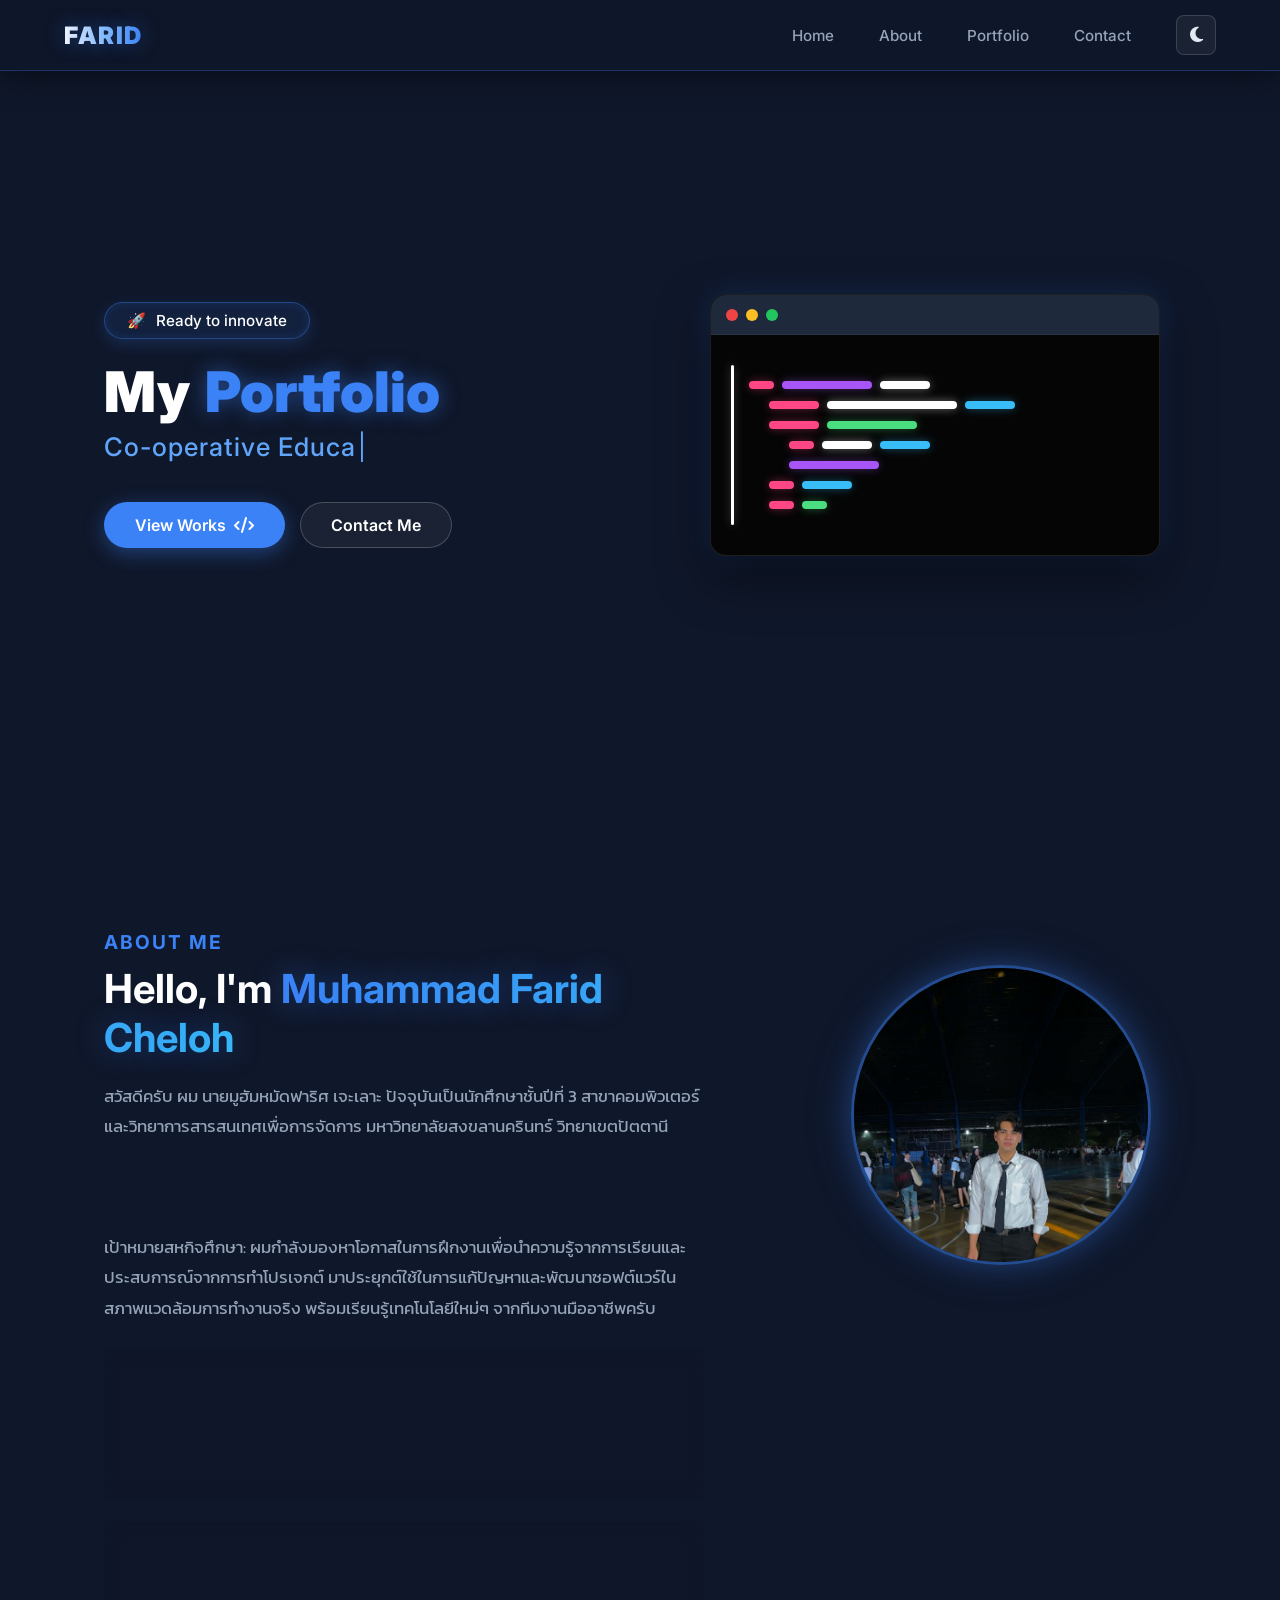
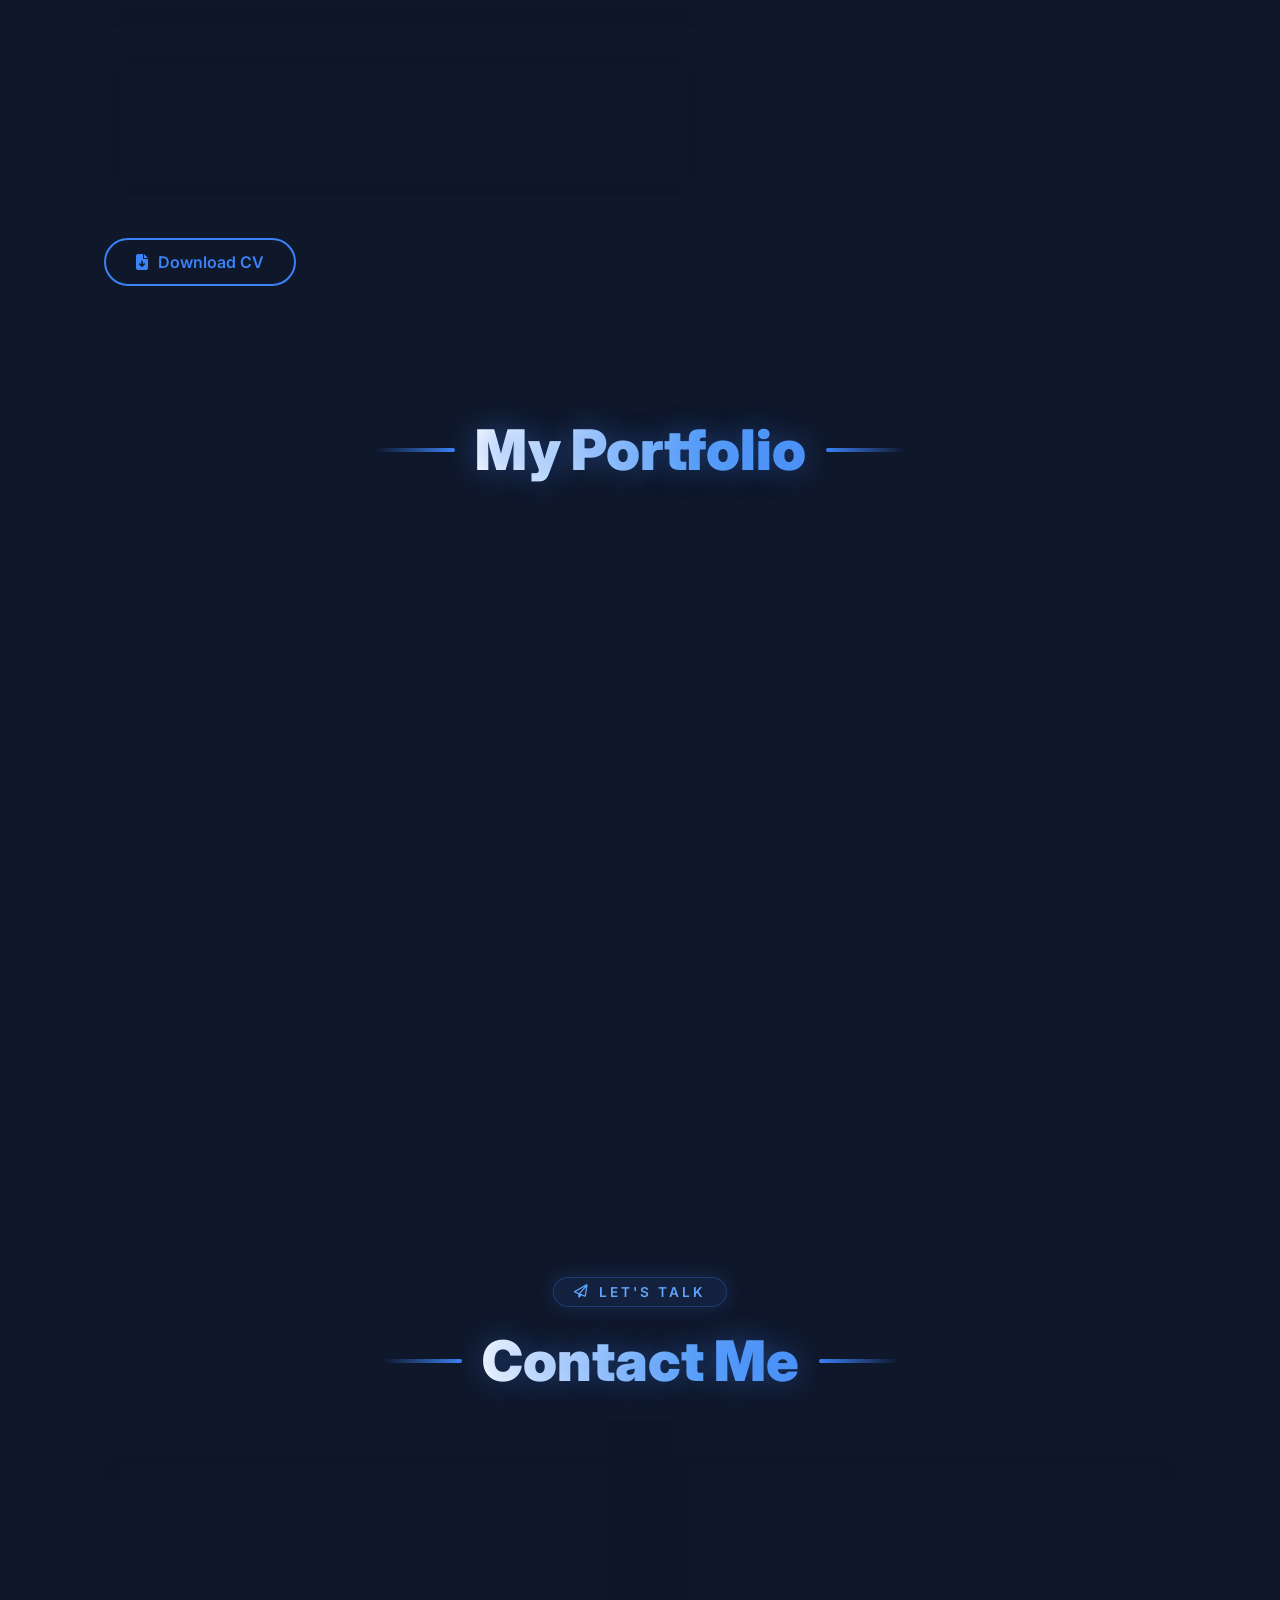
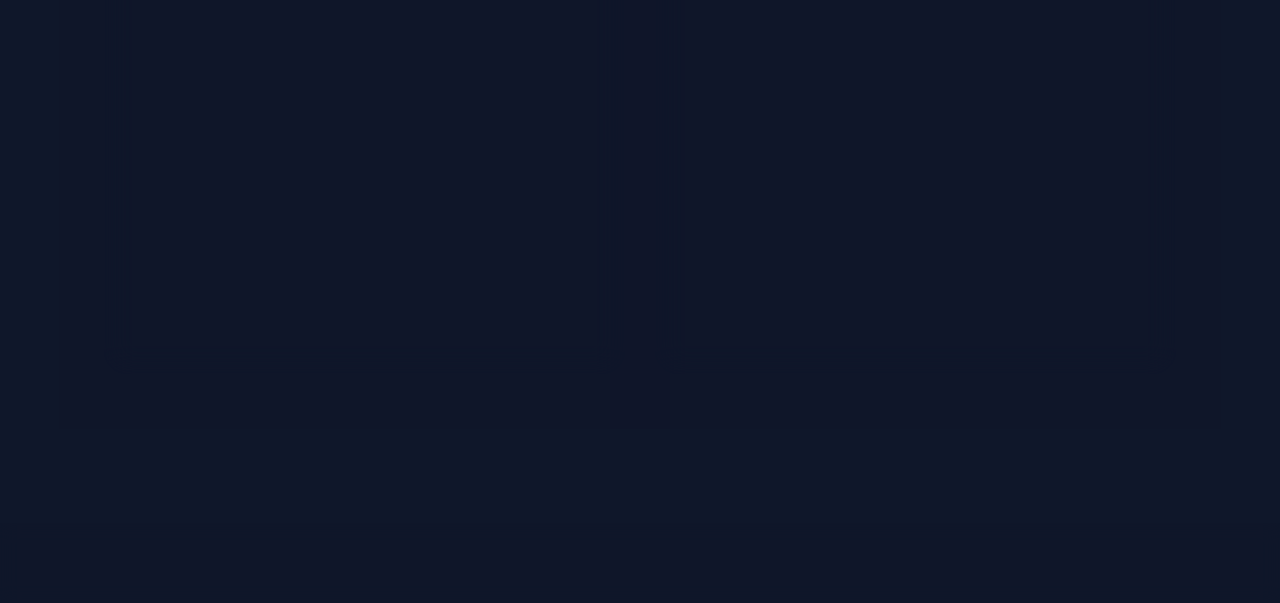
==== commit f559950f: "Add files via upload" ====
--- a/home.html
+++ b/home.html
@@ -1,472 +1,508 @@
-<!DOCTYPE html>
-<html lang="th">
-<head>
-    <meta charset="UTF-8">
-    <meta name="viewport" content="width=device-width, initial-scale=1.0">
-    <title>Muhammad Farid | Developer Portfolio</title>
-    <link href="https://fonts.googleapis.com/css2?family=Inter:wght@400;700;900&family=Kanit:wght@200;400;600&display=swap" rel="stylesheet">
-    <link rel="stylesheet" href="https://cdnjs.cloudflare.com/ajax/libs/font-awesome/6.5.1/css/all.min.css">
-    <link href="https://unpkg.com/aos@2.3.1/dist/aos.css" rel="stylesheet">
-    <link rel="stylesheet" href="style.css">
-</head>
-<body>
-
-    <nav class="pill-nav" data-aos="fade-down">
-        <div class="nav-left"><span class="nav-brand-name">Farid</span></div>
-        <div class="nav-right-group">
-            <ul class="nav-links">
-                <li><a href="#home" class="nav-item">Home</a></li>
-                <li><a href="#about" class="nav-item">About</a></li>
-                <li><a href="#projects" class="nav-item">Portfolio</a></li>
-                <li><a href="#contact" class="nav-item">Contact</a></li>
-            </ul>
-            <button id="theme-toggle" class="theme-btn" title="Toggle Dark/Light Mode"><i class="fa-solid fa-moon"></i></button>
-        </div>
-    </nav>
-
-    <main>
-        <section id="home" class="hero">
-            <div class="container hero-container">
-                <div class="hero-content" data-aos="fade-right">
-                    <div class="status-pill"><span>🚀</span> Ready to innovate</div>
-                    <h1 class="job-title">My<span>Portfolio</span></h1>
-                    <h2 class="sub-job"><span id="typewriter-text"></span><span class="blink-cursor">|</span></h2>
-                    <div class="hero-btns">
-                        <a href="#projects" class="btn-primary">View Works <i class="fa-solid fa-code"></i></a>
-                        <a href="#contact" class="btn-secondary">Contact Me</a>
-                    </div>
-                </div>
-                
-                <div class="hero-visual" data-aos="zoom-in" data-aos-delay="200">
-                    <div class="dev-logo-box">
-                        <div class="browser-dots">
-                            <span class="dot red"></span><span class="dot yellow"></span><span class="dot green"></span>
-                        </div>
-                        <div class="code-animation-container">
-                            <div class="vertical-line"></div>
-                            <div class="code-lines-wrapper">
-                                <div class="c-line"><span class="c-pill pink w-1"></span><span class="c-pill purple w-3"></span><span class="c-pill white w-2"></span></div>
-                                <div class="c-line indent-1"><span class="c-pill pink w-2"></span><span class="c-pill white w-4"></span><span class="c-pill blue w-2"></span></div>
-                                <div class="c-line indent-1"><span class="c-pill pink w-2"></span><span class="c-pill green w-3"></span></div>
-                                <div class="c-line indent-2"><span class="c-pill pink w-1"></span><span class="c-pill white w-2"></span><span class="c-pill blue w-2"></span></div>
-                                <div class="c-line indent-2"><span class="c-pill purple w-3"></span></div>
-                                <div class="c-line indent-1"><span class="c-pill pink w-1"></span><span class="c-pill blue w-2"></span></div>
-                                <div class="c-line indent-1"><span class="c-pill pink w-1"></span><span class="c-pill green w-1"></span></div>
-                            </div>
-                        </div>
-                    </div>
-                </div>
-            </div>
-        </section>
-
-        <section id="about">
-            <div class="container">
-                <div class="about-wrapper">
-                    <div class="about-info" data-aos="fade-right">
-                        <h2 class="about-title">About Me</h2>
-                        <h3 class="hello-text">Hello, I'm <span class="highlight-name">Muhammad Farid Cheloh</span></h3>
-                        <p class="about-bio">
-                            สวัสดีครับ ผม นายมูฮัมหมัดฟาริศ เจะเลาะ ปัจจุบันเป็นนักศึกษาชั้นปีที่ 3 สาขาคอมพิวเตอร์และวิทยาการสารสนเทศเพื่อการจัดการ มหาวิทยาลัยสงขลานครินทร์ วิทยาเขตปัตตานี<br><br><br><br>
-                            เป้าหมายสหกิจศึกษา: ผมกำลังมองหาโอกาสในการฝึกงานเพื่อนำความรู้จากการเรียนและประสบการณ์จากการทำโปรเจกต์ มาประยุกต์ใช้ในการแก้ปัญหาและพัฒนาซอฟต์แวร์ในสภาพแวดล้อมการทำงานจริง พร้อมเรียนรู้เทคโนโลยีใหม่ๆ จากทีมงานมืออาชีพครับ
-                        </p>
-                        
-                        <div class="skills-showcase">
-                            <div class="skill-category">
-                                <h4><i class="fa-solid fa-code"></i> Programming & Web</h4>
-                                <div class="tech-stack-pills">
-                                    <span class="tech-pill"><i class="fa-brands fa-html5"></i> HTML</span>
-                                    <span class="tech-pill"><i class="fa-brands fa-css3-alt"></i> CSS</span>
-                                    <span class="tech-pill"><i class="fa-brands fa-js"></i> JavaScript</span>
-                                    <span class="tech-pill"><i class="fa-brands fa-php"></i> PHP</span>
-                                    <span class="tech-pill"><i class="fa-brands fa-python"></i> Python</span>
-                                    <span class="tech-pill"><i class="fa-solid fa-c"></i> C#</span>
-                                    <span class="tech-pill"><i class="fa-solid fa-database"></i> MySQL</span>
-                                </div>
-                            </div>
-
-                            <div class="skill-category">
-                                <h4><i class="fa-solid fa-wrench"></i> Tools & Platforms</h4>
-                                <div class="tech-stack-pills">
-                                    <span class="tech-pill"><i class="fa-solid fa-server"></i> XAMPP</span>
-                                    <span class="tech-pill"><i class="fa-solid fa-cubes"></i> Odoo</span>
-                                    <span class="tech-pill"><i class="fa-solid fa-book"></i> NotebookLM</span>
-                                    <span class="tech-pill"><i class="fa-solid fa-database"></i> MS Access</span>
-                                </div>
-                            </div>
-
-                            <div class="skill-category">
-                                <h4><i class="fa-solid fa-pen-nib"></i> Design & Productivity</h4>
-                                <div class="tech-stack-pills">
-                                    <span class="tech-pill"><i class="fa-brands fa-figma"></i> Figma</span>
-                                    <span class="tech-pill"><i class="fa-solid fa-palette"></i> Canva</span>
-                                    <span class="tech-pill"><i class="fa-solid fa-image"></i> Photoshop</span>
-                                    <span class="tech-pill"><i class="fa-solid fa-vector-square"></i> Illustrator</span>
-                                    <span class="tech-pill"><i class="fa-solid fa-video"></i> CapCut</span>
-                                </div>
-                            </div>
-                        </div>
-
-                        <div class="about-actions">
-                            <a href="assets/pdf/Resume_Muhammadfarid_Cheloh.pdf" class="btn-cv" target="_blank"><i class="fa-solid fa-file-arrow-down"></i> Download CV</a>
-                        </div>
-                    </div>
-                    
-                    <div class="about-image-container" data-aos="fade-left">
-                        <div class="profile-glow-ring"></div>
-                        <div class="profile-circle">
-                            <img src="images/profile.png" alt="Farid Web Dev">
-                        </div>
-                    </div>
-                </div>
-            </div>
-        </section>
-        
-        <section id="projects">
-            <div class="container">
-                <div class="portfolio-header-container">
-                    <h2 class="section-title-decorated">
-                        <span class="deco-line left"></span>
-                        <span class="text-gradient">My Portfolio</span>
-                        <span class="deco-line right"></span>
-                    </h2>
-                </div>
-                
-                <div class="portfolio-tabs-container" data-aos="fade-up">
-                    <div class="portfolio-tabs">
-                        <button class="tab-btn active" data-target="projects-grid">
-                            <i class="fa-solid fa-code"></i>
-                            <span>Projects</span>
-                        </button>
-                        <button class="tab-btn" data-target="certs-grid">
-                            <i class="fa-solid fa-graduation-cap"></i>
-                            <span>Certifications</span>
-                        </button>
-                        <button class="tab-btn" data-target="activities-grid">
-                            <i class="fa-solid fa-people-group"></i>
-                            <span>Activities</span>
-                        </button>
-                    </div>
-                </div>
-
-                <div id="projects-grid" class="tab-content active">
-                    <div class="project-grid">
-                        
-                        <div class="project-card outline-card open-modal-btn" style="cursor: pointer;"
-                             data-title="CIM Care Pharmacy"
-                             data-img="images/cim_care_1.jpg, images/cim_care_2.jpg, images/cim_care_3.jpg"
-                             data-desc="ระบบบริหารจัดการร้านขายยา CIM Care Pharmacy พัฒนาด้วย Odoo ERP มีโมดูลการจัดการสินค้า การขาย การเงิน และรายงานต่างๆ ช่วยให้เจ้าของร้านสามารถควบคุมธุรกิจได้อย่างมีประสิทธิภาพและง่ายดาย"
-                             data-tech="Odoo ERP, Management">
-                            <div class="card-info">
-                                <div class="card-header">
-                                    <h3>CIM Care Pharmacy</h3>
-                                    <i class="fa-brands fa-github link-icon"></i>
-                                </div>
-                                <span class="card-subtitle">Odoo ERP System</span>
-                                <div class="tech-tags">
-                                    <span>Odoo ERP</span>
-                                    <span>Management</span>
-                                </div>
-                                <div class="full-card-link"></div> 
-                            </div>
-                        </div>
-
-                        <div class="project-card outline-card open-modal-btn" style="cursor: pointer;"
-                             data-title="Lost-and-Found Web App"
-                             data-img="images/lost_found_1.png, images/lost_found_2.png"
-                             data-desc="ระบบเว็บแอปพลิเคชันสำหรับแจ้งของหายและตามหาของภายในมหาวิทยาลัย พัฒนาด้วย PHP และ MySQL มีระบบจัดการผู้ใช้งาน การอัปโหลดรูปภาพ และอัปเดตสถานะสิ่งของได้แบบ Real-time"
-                             data-tech="PHP, MySQL, HTML, CSS, JavaScript, Bootstrap">
-                            <div class="card-info">
-                                <div class="card-header">
-                                    <h3>Lost-and-Found Web App</h3>
-                                    <i class="fa-brands fa-github link-icon"></i>
-                                </div>
-                                <span class="card-subtitle">PHP & MySQL System</span>
-                                <div class="tech-tags">
-                                    <span>PHP</span>
-                                    <span>MySQL</span>
-                                    <span>HTML/CSS</span>
-                                </div>
-                                <div class="full-card-link"></div> 
-                            </div>
-                        </div>
-
-                        <div class="project-card outline-card">
-                            <div class="card-info">
-                                <div class="card-header">
-                                    <h3>Volunteer Club System</h3>
-                                    <i class="fa-solid fa-users link-icon"></i>
-                                </div>
-                                <span class="card-subtitle">Web-based App with MS Access</span>
-                                <div class="tech-tags">
-                                    <span>MS Access</span>
-                                    <span>Web-based</span>
-                                    <span>Management</span>
-                                </div>
-                                <a href="#" class="full-card-link"></a>
-                            </div>
-                        </div>
-
-                        <div class="project-card outline-card open-modal-btn" style="cursor: pointer;"
-                             data-title="Object Detection Project"
-                             data-img="images/yolo_plastic.jpg, images/yolo_paper.jpg, images/yolo_bottle.jpg"
-                             data-desc="โปรเจกต์ตรวจจับวัตถุในภาพด้วยโมเดล YOLO พัฒนาด้วยภาษา Python ใช้ไลบรารี OpenCV ในการประมวลผลภาพและแสดงผลการตรวจจับแบบเรียลไทม์ สามารถระบุประเภทของวัตถุและตำแหน่งในภาพได้อย่างแม่นยำ"
-                             data-tech="Python, YOLO Image">
-                            <div class="card-info">
-                                <div class="card-header">
-                                    <h3>YOLO Image Processing</h3>
-                                    <i class="fa-solid fa-eye link-icon"></i>
-                                </div>
-                                <span class="card-subtitle">YOLO Model for Image Processing</span>
-                                <div class="tech-tags">
-                                    <span>Python</span>
-                                    <span>YOLO Image</span>
-                                </div>
-                                <div class="full-card-link"></div> 
-                            </div>
-                        </div>
-
-                        <div class="project-card outline-card open-modal-btn" style="cursor: pointer;"
-                             data-title="Student SIS Figma"
-                             data-img="images/student_figma.png"
-                             data-desc="โปรเจกต์ออกแบบ UI/UX สำหรับระบบดูเว็บไซต์ของนักเรียน พัฒนาด้วย Figma มีการออกแบบหน้าจอสำหรับการจัดการข้อมูลนักเรียน การลงทะเบียน การติดตามผลการเรียน และฟีเจอร์อื่นๆ ที่ช่วยให้ครูและผู้ดูแลสามารถบริหารจัดการข้อมูลนักเรียนได้อย่างมีประสิทธิภาพ"
-                             data-tech="Figma, UI/UX Design">
-                            <div class="card-info">
-                                <div class="card-header">
-                                    <h3>Student Management Figma</h3>
-                                    <i class="fa-brands fa-github link-icon"></i>
-                                </div>
-                                <span class="card-subtitle">Figma & UI/UX Design</span>
-                                <div class="tech-tags">
-                                    <span>Figma</span>
-                                    <span>UI/UX Design</span>
-                                </div>
-                                <div class="full-card-link"></div> 
-                            </div>
-                        </div>
-
-                    </div>
-                </div> 
-
-                <div id="certs-grid" class="tab-content">
-                    <div class="project-grid">
-                        <div class="project-card image-card">
-                            <div class="card-img">
-                                <img src="images/cert_mikrotik.jpg" alt="MikroTik Certificate">
-                                <div class="card-overlay"><a href="#" class="view-btn"><i class="fa-solid fa-magnifying-glass-plus"></i> View Full</a></div>
-                            </div>
-                            <div class="card-info">
-                                <h3>MikroTik Certified (MCNA)</h3>
-                                <p>MikroTik Certified Network Associate Training, 2025</p>
-                            </div>
-                        </div>
-
-                        <div class="project-card image-card">
-                            <div class="card-img">
-                                <img src="images/cert_cybersecurity.jpg" alt="Cybersecurity Certificate">
-                                <div class="card-overlay"><a href="#" class="view-btn"><i class="fa-solid fa-magnifying-glass-plus"></i> View Full</a></div>
-                            </div>
-                            <div class="card-info">
-                                <h3>Cybersecurity & Privacy</h3>
-                                <p>PSU Cybersecurity and Data Privacy Days, 2025</p>
-                            </div>
-                        </div>
-                        
-                        <div class="project-card image-card">
-                            <div class="card-img">
-                                <img src="images/cert_badminton.jpg" alt="Badminton">
-                                <div class="card-overlay"><a href="#" class="view-btn"><i class="fa-solid fa-magnifying-glass-plus"></i> View Full</a></div>
-                            </div>
-                            <div class="card-info">
-                                <h3>Badminton Sports</h3>
-                                <p>แข่งขันกีฬาแบดมินตัน, 2024</p>
-                            </div>
-                        </div>
-
-                        <div class="project-card image-card">
-                            <div class="card-img">
-                                <img src="images/cert_leadership.jpg" alt="Leadership Workshop">
-                                <div class="card-overlay"><a href="#" class="view-btn"><i class="fa-solid fa-magnifying-glass-plus"></i> View Full</a></div>
-                            </div>
-                            <div class="card-info">
-                                <h3>Student Leadership</h3>
-                                <p>Development for Awareness and Creative Problem-Solving, 2025</p>
-                            </div>
-                        </div>
-
-                        <div class="project-card image-card">
-                            <div class="card-img">
-                                <img src="images/cert_freshie.jpg" alt="Staff freshie game">
-                                <div class="card-overlay"><a href="#" class="view-btn"><i class="fa-solid fa-magnifying-glass-plus"></i> View Full</a></div>
-                            </div>
-                            <div class="card-info">
-                                <h3>Staff freshie game</h3>
-                                <p>องค์การบริหารองค์การนักศึกษา, 2023</p>
-                            </div>
-                        </div>
-                    </div>
-                </div> 
-                
-                <div id="activities-grid" class="tab-content">
-                    <div class="activities-simple-gallery">
-                        <img src="images/activity_1.jpg" class="activity-img-click" alt="Farid Activity">
-                        <img src="images/activity_2.jpg" class="activity-img-click" alt="Farid Activity">
-                        <img src="images/activity_3.jpg" class="activity-img-click" alt="Farid Activity">
-                        <img src="images/activity_4.jpg" class="activity-img-click" alt="Farid Activity">
-                        <img src="images/activity_5.jpg" class="activity-img-click" alt="Farid Activity">
-                        <img src="images/activity_6.jpg" class="activity-img-click" alt="Farid Activity">
-                        <img src="images/activity_7.jpg" class="activity-img-click" alt="Farid Activity">
-                        <img src="images/activity_8.jpg" class="activity-img-click" alt="Farid Activity">
-                        <img src="images/activity_9.jpg" class="activity-img-click" alt="Farid Activity">
-                        <img src="images/activity_10.jpg" class="activity-img-click" alt="Farid Activity">
-                    </div>
-                </div>
-            </div>
-        </section>
-
-        <section id="contact" class="contact-section">
-            <div class="container" data-aos="fade-up">
-                <div class="portfolio-header-container">
-                    <div class="portfolio-badge"><i class="fa-regular fa-paper-plane"></i> Let's Talk</div>
-                    <h2 class="section-title-decorated">
-                        <span class="deco-line left"></span>
-                        <span class="text-gradient">Contact Me</span>
-                        <span class="deco-line right"></span>
-                    </h2>
-                </div>
-
-                <div class="contact-grid">
-                    <div class="contact-glass-panel">
-                        <h3 class="contact-heading"><span class="dash"></span> Connect With Me</h3>
-                        <div class="social-cards">
-                            <a href="mailto:fariscealeaa09@gmail.com" class="social-card full-width">
-                                <div class="social-icon bg-gmail"><i class="fa-brands fa-google"></i></div>
-                                <div class="social-text">
-                                    <h4>Send an Email</h4>
-                                    <p>fariscealeaa09@gmail.com</p>
-                                </div>
-                                <i class="fa-regular fa-copy copy-icon"></i>
-                            </a>
-                            
-                            <div class="social-sub-grid">
-                                <a href="https://www.instagram.com/farid_cim" class="social-card" target="_blank">
-                                    <div class="social-icon bg-instagram"><i class="fa-brands fa-instagram"></i></div>
-                                    <div class="social-text">
-                                        <h4>Instagram</h4>
-                                        <p>@farid555</p>
-                                    </div>
-                                </a>
-                                <a href="https://www.facebook.com/" class="social-card" target="_blank">
-                                    <div class="social-icon bg-facebook"><i class="fa-brands fa-facebook-f"></i></div>
-                                    <div class="social-text">
-                                        <h4>Facebook</h4>
-                                        <p>@farid555</p>
-                                    </div>
-                                </a>
-                                <a href="https://github.com/fariddev" class="social-card" target="_blank">
-                                    <div class="social-icon bg-github"><i class="fa-brands fa-github"></i></div>
-                                    <div class="social-text">
-                                        <h4>Github</h4>
-                                        <p>@farid555</p>
-                                    </div>
-                                </a>
-                                <a href="https://www.tiktok.com/@farid.dev" class="social-card" target="_blank">
-                                    <div class="social-icon bg-tiktok"><i class="fa-brands fa-tiktok"></i></div>
-                                    <div class="social-text">
-                                        <h4>Tiktok</h4>
-                                        <p>@farid555</p>
-                                    </div>
-                                </a>
-                            </div>
-                        </div>
-                    </div>
-
-                    <div class="contact-glass-panel">
-                        <div class="form-header">
-                            <h3 class="contact-heading">Get in Touch</h3>
-                            <i class="fa-solid fa-share-nodes share-icon"></i>
-                        </div>
-                        <p class="form-desc">Have something to discuss? Send me a message and let's talk.</p>
-                        
-                        <form action="https://formspree.io/f/ใส่รหัสของแกตรงนี้" method="POST" class="custom-form">
-                            <div class="input-group">
-                                <i class="fa-regular fa-user"></i>
-                                <input type="text" name="name" placeholder="Your Name" required>
-                            </div>
-                            <div class="input-group">
-                                <i class="fa-regular fa-envelope"></i>
-                                <input type="email" name="email" placeholder="Your Email" required>
-                            </div>
-                            <div class="input-group">
-                                <i class="fa-regular fa-comment-dots"></i>
-                                <textarea name="message" placeholder="Your Message" rows="4" required></textarea>
-                            </div>
-                            <button type="submit" class="btn-submit">
-                                <i class="fa-regular fa-paper-plane"></i> Send Message
-                            </button>
-                        </form>
-                    </div>
-                </div>
-            </div>
-        </section>
-
-    </main>
-
-    <footer class="site-footer">
-        <p>&copy; 2026 MUHAMMAD FARID CHELOH</p>
-    </footer>
-
-    <div id="project-modal" class="modal-backdrop">
-        <div class="modal-content modal-gallery-version"> 
-            <button id="close-modal" class="close-modal-btn"><i class="fa-solid fa-xmark"></i></button>
-            
-            <div class="modal-gallery-wrapper">
-                <img id="modal-img" src="" alt="Project Image" class="modal-project-img">
-                <button class="gallery-nav-btn prev-btn"><i class="fa-solid fa-chevron-left"></i></button>
-                <button class="gallery-nav-btn next-btn"><i class="fa-solid fa-chevron-right"></i></button>
-                <div id="modal-counter" class="modal-image-counter">1 / 1</div>
-            </div>
-            
-            <div class="modal-body" id="modal-text-content">
-                <h2 id="modal-title" class="modal-project-title">Project Title</h2>
-                <p id="modal-desc" class="modal-project-desc">รายละเอียดโปรเจกต์จะแสดงตรงนี้...</p>
-                <h4 style="color: var(--primary); margin-bottom: 10px; font-family: 'Inter', sans-serif;">Technologies Used:</h4>
-                <div id="modal-tech" class="modal-tech-tags tech-tags"></div>
-            </div>
-        </div>
-    </div>
-
-    <div class="ai-chat-container">
-        <div id="ai-chat-window" class="ai-chat-window hidden">
-            <div class="chat-header">
-                <div class="header-info">
-                    <div class="ai-avatar"><i class="fa-solid fa-robot"></i></div>
-                    <div>
-                        <h4>Farid's AI</h4>
-                        <span class="online-status">Online</span>
-                    </div>
-                </div>
-                <button id="close-chat-btn"><i class="fa-solid fa-xmark"></i></button>
-            </div>
-            
-            <div id="chat-body" class="chat-body">
-                <div class="message ai-message">
-                    สวัสดีคั้บ! ผมคือ AI ผู้ช่วยของคุณฟาริศ 🚀 <br>มีอะไรให้ผมแนะนำเกี่ยวกับโปรเจกต์ หรือสกิลการเขียนเว็บของเขาไหมครับ?
-                </div>
-            </div>
-            
-            <div class="chat-footer">
-                <input type="text" id="chat-input" placeholder="พิมพ์ถามอะไรหน่อยสิ...">
-                <button id="send-chat-btn"><i class="fa-solid fa-paper-plane"></i></button>
-            </div>
-        </div>
-
-        <button id="ai-chat-toggle" class="ai-chat-toggle">
-            <i class="fa-solid fa-robot"></i>
-            <span class="notification-dot"></span>
-        </button>
-    </div>
-
-    <script src="https://unpkg.com/aos@2.3.1/dist/aos.js"></script>
-    <script src="script.js"></script>
-</body>
+<!DOCTYPE html>
+<html lang="th">
+<head>
+    <meta charset="UTF-8">
+    <meta name="viewport" content="width=device-width, initial-scale=1.0">
+    <title>Muhammad Farid | Developer Portfolio</title>
+    <link href="https://fonts.googleapis.com/css2?family=Inter:wght@400;700;900&family=Kanit:wght@200;400;600&display=swap" rel="stylesheet">
+    <link rel="stylesheet" href="https://cdnjs.cloudflare.com/ajax/libs/font-awesome/6.5.1/css/all.min.css">
+    <link href="https://unpkg.com/aos@2.3.1/dist/aos.css" rel="stylesheet">
+    <link rel="stylesheet" href="style.css">
+</head>
+<body>
+
+    <nav class="pill-nav" data-aos="fade-down">
+        <div class="nav-left"><span class="nav-brand-name">Farid</span></div>
+        <div class="nav-right-group">
+            <ul class="nav-links">
+                <li><a href="#home" class="nav-item">Home</a></li>
+                <li><a href="#about" class="nav-item">About</a></li>
+                <li><a href="#projects" class="nav-item">Portfolio</a></li>
+                <li><a href="#contact" class="nav-item">Contact</a></li>
+            </ul>
+            <button id="theme-toggle" class="theme-btn" title="Toggle Dark/Light Mode"><i class="fa-solid fa-moon"></i></button>
+        </div>
+    </nav>
+
+    <main>
+        <section id="home" class="hero">
+            <div class="container hero-container">
+                <div class="hero-content" data-aos="fade-right">
+                    <div class="status-pill"><span>🚀</span> Ready to innovate</div>
+                    <h1 class="job-title">My<span>Portfolio</span></h1>
+                    <h2 class="sub-job"><span id="typewriter-text"></span><span class="blink-cursor">|</span></h2>
+                    <div class="hero-btns">
+                        <a href="#projects" class="btn-primary">View Works <i class="fa-solid fa-code"></i></a>
+                        <a href="#contact" class="btn-secondary">Contact Me</a>
+                    </div>
+                </div>
+                
+                <div class="hero-visual" data-aos="zoom-in" data-aos-delay="200">
+                    <div class="dev-logo-box">
+                        <div class="browser-dots">
+                            <span class="dot red"></span><span class="dot yellow"></span><span class="dot green"></span>
+                        </div>
+                        <div class="code-animation-container">
+                            <div class="vertical-line"></div>
+                            <div class="code-lines-wrapper">
+                                <div class="c-line"><span class="c-pill pink w-1"></span><span class="c-pill purple w-3"></span><span class="c-pill white w-2"></span></div>
+                                <div class="c-line indent-1"><span class="c-pill pink w-2"></span><span class="c-pill white w-4"></span><span class="c-pill blue w-2"></span></div>
+                                <div class="c-line indent-1"><span class="c-pill pink w-2"></span><span class="c-pill green w-3"></span></div>
+                                <div class="c-line indent-2"><span class="c-pill pink w-1"></span><span class="c-pill white w-2"></span><span class="c-pill blue w-2"></span></div>
+                                <div class="c-line indent-2"><span class="c-pill purple w-3"></span></div>
+                                <div class="c-line indent-1"><span class="c-pill pink w-1"></span><span class="c-pill blue w-2"></span></div>
+                                <div class="c-line indent-1"><span class="c-pill pink w-1"></span><span class="c-pill green w-1"></span></div>
+                            </div>
+                        </div>
+                    </div>
+                </div>
+            </div>
+        </section>
+
+        <section id="about">
+            <div class="container">
+                <div class="about-wrapper">
+                    <div class="about-info" data-aos="fade-right">
+                        <h2 class="about-title">About Me</h2>
+                        <h3 class="hello-text">Hello, I'm <span class="highlight-name">Muhammad Farid Cheloh</span></h3>
+                        <p class="about-bio">
+                            สวัสดีครับ ผม นายมูฮัมหมัดฟาริศ เจะเลาะ ปัจจุบันเป็นนักศึกษาชั้นปีที่ 3 สาขาคอมพิวเตอร์และวิทยาการสารสนเทศเพื่อการจัดการ มหาวิทยาลัยสงขลานครินทร์ วิทยาเขตปัตตานี<br><br><br><br>
+                            เป้าหมายสหกิจศึกษา: ผมกำลังมองหาโอกาสในการฝึกงานเพื่อนำความรู้จากการเรียนและประสบการณ์จากการทำโปรเจกต์ มาประยุกต์ใช้ในการแก้ปัญหาและพัฒนาซอฟต์แวร์ในสภาพแวดล้อมการทำงานจริง พร้อมเรียนรู้เทคโนโลยีใหม่ๆ จากทีมงานมืออาชีพครับ
+                        </p>
+                        
+                        <div class="skills-showcase">
+                            <div class="skill-category">
+                                <h4><i class="fa-solid fa-code"></i> Programming & Web</h4>
+                                <div class="tech-stack-pills">
+                                    <span class="tech-pill"><i class="fa-brands fa-html5"></i> HTML</span>
+                                    <span class="tech-pill"><i class="fa-brands fa-css3-alt"></i> CSS</span>
+                                    <span class="tech-pill"><i class="fa-brands fa-js"></i> JavaScript</span>
+                                    <span class="tech-pill"><i class="fa-brands fa-php"></i> PHP</span>
+                                    <span class="tech-pill"><i class="fa-brands fa-python"></i> Python</span>
+                                    <span class="tech-pill"><i class="fa-solid fa-c"></i> C#</span>
+                                    <span class="tech-pill"><i class="fa-solid fa-database"></i> MySQL</span>
+                                </div>
+                            </div>
+
+                            <div class="skill-category">
+                                <h4><i class="fa-solid fa-wrench"></i> Tools & Platforms</h4>
+                                <div class="tech-stack-pills">
+                                    <span class="tech-pill"><i class="fa-solid fa-server"></i> XAMPP</span>
+                                    <span class="tech-pill"><i class="fa-solid fa-cubes"></i> Odoo</span>
+                                    <span class="tech-pill"><i class="fa-solid fa-book"></i> NotebookLM</span>
+                                    <span class="tech-pill"><i class="fa-solid fa-database"></i> MS Access</span>
+                                </div>
+                            </div>
+
+                            <div class="skill-category">
+                                <h4><i class="fa-solid fa-pen-nib"></i> Design & Productivity</h4>
+                                <div class="tech-stack-pills">
+                                    <span class="tech-pill"><i class="fa-brands fa-figma"></i> Figma</span>
+                                    <span class="tech-pill"><i class="fa-solid fa-palette"></i> Canva</span>
+                                    <span class="tech-pill"><i class="fa-solid fa-image"></i> Photoshop</span>
+                                    <span class="tech-pill"><i class="fa-solid fa-vector-square"></i> Illustrator</span>
+                                    <span class="tech-pill"><i class="fa-solid fa-video"></i> CapCut</span>
+                                </div>
+                            </div>
+                        </div>
+
+                        <div class="about-actions">
+                            <a href="assets/pdf/Resume_Muhammadfarid_Cheloh.pdf" class="btn-cv" target="_blank"><i class="fa-solid fa-file-arrow-down"></i> Download CV</a>
+                        </div>
+                    </div>
+                    
+                    <div class="about-image-container" data-aos="fade-left">
+                        <div class="profile-glow-ring"></div>
+                        <div class="profile-circle">
+                            <img src="images/profile.png" alt="Farid Web Dev">
+                        </div>
+                    </div>
+                </div>
+            </div>
+        </section>
+        
+        <section id="projects">
+            <div class="container">
+                <div class="portfolio-header-container">
+                    <h2 class="section-title-decorated">
+                        <span class="deco-line left"></span>
+                        <span class="text-gradient">My Portfolio</span>
+                        <span class="deco-line right"></span>
+                    </h2>
+                </div>
+                
+                <div class="portfolio-tabs-container" data-aos="fade-up">
+                    <div class="portfolio-tabs">
+                        <button class="tab-btn active" data-target="projects-grid">
+                            <i class="fa-solid fa-code"></i>
+                            <span>Projects</span>
+                        </button>
+                        <button class="tab-btn" data-target="certs-grid">
+                            <i class="fa-solid fa-graduation-cap"></i>
+                            <span>Certifications</span>
+                        </button>
+                        <button class="tab-btn" data-target="activities-grid">
+                            <i class="fa-solid fa-people-group"></i>
+                            <span>Activities</span>
+                        </button>
+                    </div>
+                </div>
+
+                <div id="projects-grid" class="tab-content active">
+                    <div class="project-grid">
+                        
+                        <div class="project-card outline-card open-modal-btn" style="cursor: pointer;"
+                             data-title="CIM Care Pharmacy"
+                             data-img="images/cim_care_1.jpg, images/cim_care_2.jpg, images/cim_care_3.jpg"
+                             data-desc="ระบบบริหารจัดการร้านขายยา CIM Care Pharmacy พัฒนาด้วย Odoo ERP มีโมดูลการจัดการสินค้า การขาย การเงิน และรายงานต่างๆ ช่วยให้เจ้าของร้านสามารถควบคุมธุรกิจได้อย่างมีประสิทธิภาพและง่ายดาย"
+                             data-tech="Odoo ERP, Management">
+                            <div class="card-info">
+                                <div class="card-header">
+                                    <h3>CIM Care Pharmacy</h3>
+                                    <i class="fa-brands fa-github link-icon"></i>
+                                </div>
+                                <span class="card-subtitle">Odoo ERP System</span>
+                                <div class="tech-tags">
+                                    <span>Odoo ERP</span>
+                                    <span>Management</span>
+                                </div>
+                                <div class="full-card-link"></div> 
+                            </div>
+                        </div>
+
+                        <div class="project-card outline-card open-modal-btn" style="cursor: pointer;"
+                             data-title="Lost-and-Found Web App"
+                             data-img="images/lost_found_1.png, images/lost_found_2.png"
+                             data-desc="ระบบเว็บแอปพลิเคชันสำหรับแจ้งของหายและตามหาของภายในมหาวิทยาลัย พัฒนาด้วย PHP และ MySQL มีระบบจัดการผู้ใช้งาน การอัปโหลดรูปภาพ และอัปเดตสถานะสิ่งของได้แบบ Real-time"
+                             data-tech="PHP, MySQL, HTML, CSS, JavaScript, Bootstrap">
+                            <div class="card-info">
+                                <div class="card-header">
+                                    <h3>Lost-and-Found Web App</h3>
+                                    <i class="fa-brands fa-github link-icon"></i>
+                                </div>
+                                <span class="card-subtitle">PHP & MySQL System</span>
+                                <div class="tech-tags">
+                                    <span>PHP</span>
+                                    <span>MySQL</span>
+                                    <span>HTML/CSS</span>
+                                </div>
+                                <div class="full-card-link"></div> 
+                            </div>
+                        </div>
+
+                        <div class="project-card outline-card">
+                            <div class="card-info">
+                                <div class="card-header">
+                                    <h3>Volunteer Club System</h3>
+                                    <i class="fa-solid fa-users link-icon"></i>
+                                </div>
+                                <span class="card-subtitle">Web-based App with MS Access</span>
+                                <div class="tech-tags">
+                                    <span>MS Access</span>
+                                    <span>Web-based</span>
+                                    <span>Management</span>
+                                </div>
+                                <a href="#" class="full-card-link"></a>
+                            </div>
+                        </div>
+
+                        <div class="project-card outline-card open-modal-btn" style="cursor: pointer;"
+                             data-title="Object Detection Project"
+                             data-img="images/yolo_plastic.jpg, images/yolo_paper.jpg, images/yolo_bottle.jpg"
+                             data-desc="โปรเจกต์ตรวจจับวัตถุในภาพด้วยโมเดล YOLO พัฒนาด้วยภาษา Python ใช้ไลบรารี OpenCV ในการประมวลผลภาพและแสดงผลการตรวจจับแบบเรียลไทม์ สามารถระบุประเภทของวัตถุและตำแหน่งในภาพได้อย่างแม่นยำ"
+                             data-tech="Python, YOLO Image">
+                            <div class="card-info">
+                                <div class="card-header">
+                                    <h3>YOLO Image Processing</h3>
+                                    <i class="fa-solid fa-eye link-icon"></i>
+                                </div>
+                                <span class="card-subtitle">YOLO Model for Image Processing</span>
+                                <div class="tech-tags">
+                                    <span>Python</span>
+                                    <span>YOLO Image</span>
+                                </div>
+                                <div class="full-card-link"></div> 
+                            </div>
+                        </div>
+
+                        <div class="project-card outline-card open-modal-btn" style="cursor: pointer;"
+                             data-title="Student SIS Figma"
+                             data-img="images/student_figma.png"
+                             data-desc="โปรเจกต์ออกแบบ UI/UX สำหรับระบบดูเว็บไซต์ของนักเรียน พัฒนาด้วย Figma มีการออกแบบหน้าจอสำหรับการจัดการข้อมูลนักเรียน การลงทะเบียน การติดตามผลการเรียน และฟีเจอร์อื่นๆ ที่ช่วยให้ครูและผู้ดูแลสามารถบริหารจัดการข้อมูลนักเรียนได้อย่างมีประสิทธิภาพ"
+                             data-tech="Figma, UI/UX Design">
+                            <div class="card-info">
+                                <div class="card-header">
+                                    <h3>Student Management Figma</h3>
+                                    <i class="fa-brands fa-github link-icon"></i>
+                                </div>
+                                <span class="card-subtitle">Figma & UI/UX Design</span>
+                                <div class="tech-tags">
+                                    <span>Figma</span>
+                                    <span>UI/UX Design</span>
+                                </div>
+                                <div class="full-card-link"></div> 
+                            </div>
+                        </div>
+
+                    </div>
+                </div> 
+
+                <div id="certs-grid" class="tab-content">
+    <div class="project-grid">
+        
+        <div class="project-card image-card">
+            <div class="card-img">
+                <img src="images/cert_mikrotik.jpg" alt="MikroTik Certificate">
+                <div class="card-overlay">
+                    <a href="javascript:void(0)" class="view-btn cert-view-btn" data-img="images/cert_mikrotik.jpg">
+                        <i class="fa-solid fa-magnifying-glass-plus"></i> View Full
+                    </a>
+                </div>
+            </div>
+            <div class="card-info">
+                <h3>MikroTik Certified (MCNA)</h3>
+                <p>MikroTik Certified Network Associate Training, 2025</p>
+            </div>
+        </div>
+
+        <div class="project-card image-card">
+            <div class="card-img">
+                <img src="images/cert_cybersecurity.jpg" alt="Cybersecurity Certificate">
+                <div class="card-overlay">
+                    <a href="javascript:void(0)" class="view-btn cert-view-btn" data-img="images/cert_cybersecurity.jpg">
+                        <i class="fa-solid fa-magnifying-glass-plus"></i> View Full
+                    </a>
+                </div>
+            </div>
+            <div class="card-info">
+                <h3>Cybersecurity & Privacy</h3>
+                <p>PSU Cybersecurity and Data Privacy Days, 2025</p>
+            </div>
+        </div>
+        
+        <div class="project-card image-card">
+            <div class="card-img">
+                <img src="images/cert_badminton.jpg" alt="Badminton">
+                <div class="card-overlay">
+                    <a href="javascript:void(0)" class="view-btn cert-view-btn" data-img="images/cert_badminton.jpg">
+                        <i class="fa-solid fa-magnifying-glass-plus"></i> View Full
+                    </a>
+                </div>
+            </div>
+            <div class="card-info">
+                <h3>Badminton Sports</h3>
+                <p>แข่งขันกีฬาแบดมินตัน, 2024</p>
+            </div>
+        </div>
+
+        <div class="project-card image-card">
+            <div class="card-img">
+                <img src="images/cert_leadership.jpg" alt="Leadership Workshop">
+                <div class="card-overlay">
+                    <a href="javascript:void(0)" class="view-btn cert-view-btn" data-img="images/cert_leadership.jpg">
+                        <i class="fa-solid fa-magnifying-glass-plus"></i> View Full
+                    </a>
+                </div>
+            </div>
+            <div class="card-info">
+                <h3>Student Leadership</h3>
+                <p>Development for Awareness and Creative Problem-Solving, 2025</p>
+            </div>
+        </div>
+
+        <div class="project-card image-card">
+            <div class="card-img">
+                <img src="images/cert_freshie.jpg" alt="Staff freshie game">
+                <div class="card-overlay">
+                    <a href="javascript:void(0)" class="view-btn cert-view-btn" data-img="images/cert_freshie.jpg">
+                        <i class="fa-solid fa-magnifying-glass-plus"></i> View Full
+                    </a>
+                </div>
+            </div>
+            <div class="card-info">
+                <h3>Staff freshie game</h3>
+                <p>องค์การบริหารองค์การนักศึกษา, 2023</p>
+            </div>
+        </div>
+
+        <div class="project-card image-card">
+            <div class="card-img">
+                <img src="images/cert_ecotive.jpg" alt="Online sales Challenge">
+                <div class="card-overlay">
+                    <a href="javascript:void(0)" class="view-btn cert-view-btn" data-img="images/cert_ecotive.jpg">
+                        <i class="fa-solid fa-magnifying-glass-plus"></i> View Full
+                    </a>
+                </div>
+            </div>
+            <div class="card-info">
+                <h3>โครงการวิจัยและพัฒนาระบบนิเวศสร้างสรรค์</h3>
+                <p>CREATIVE INNOVATIVE ACTIVE PRODUCTIVE INVENTIVE ORIGINATIVE, 2025</p>
+            </div>
+        </div>
+
+    </div> </div>
+                <div id="activities-grid" class="tab-content">
+                    <div class="activities-simple-gallery">
+                        <img src="images/activity_1.jpg" class="activity-img-click" alt="Farid Activity">
+                        <img src="images/activity_2.jpg" class="activity-img-click" alt="Farid Activity">
+                        <img src="images/activity_3.jpg" class="activity-img-click" alt="Farid Activity">
+                        <img src="images/activity_4.jpg" class="activity-img-click" alt="Farid Activity">
+                        <img src="images/activity_5.jpg" class="activity-img-click" alt="Farid Activity">
+                        <img src="images/activity_6.jpg" class="activity-img-click" alt="Farid Activity">
+                        <img src="images/activity_7.jpg" class="activity-img-click" alt="Farid Activity">
+                        <img src="images/activity_8.jpg" class="activity-img-click" alt="Farid Activity">
+                        <img src="images/activity_9.jpg" class="activity-img-click" alt="Farid Activity">
+                        <img src="images/activity_10.jpg" class="activity-img-click" alt="Farid Activity">
+                    </div>
+                </div>
+            </div>
+        </section>
+
+        <section id="contact" class="contact-section">
+            <div class="container" data-aos="fade-up">
+                <div class="portfolio-header-container">
+                    <div class="portfolio-badge"><i class="fa-regular fa-paper-plane"></i> Let's Talk</div>
+                    <h2 class="section-title-decorated">
+                        <span class="deco-line left"></span>
+                        <span class="text-gradient">Contact Me</span>
+                        <span class="deco-line right"></span>
+                    </h2>
+                </div>
+
+                <div class="contact-grid">
+                    <div class="contact-glass-panel">
+                        <h3 class="contact-heading"><span class="dash"></span> Connect With Me</h3>
+                        <div class="social-cards">
+                            <a href="mailto:fariscealeaa09@gmail.com" class="social-card full-width">
+                                <div class="social-icon bg-gmail"><i class="fa-brands fa-google"></i></div>
+                                <div class="social-text">
+                                    <h4>Send an Email</h4>
+                                    <p>fariscealeaa09@gmail.com</p>
+                                </div>
+                                <i class="fa-regular fa-copy copy-icon"></i>
+                            </a>
+                            
+                            <div class="social-sub-grid">
+                                <a href="https://www.instagram.com/farid_cim" class="social-card" target="_blank">
+                                    <div class="social-icon bg-instagram"><i class="fa-brands fa-instagram"></i></div>
+                                    <div class="social-text">
+                                        <h4>Instagram</h4>
+                                        <p>@farid555</p>
+                                    </div>
+                                </a>
+                                <a href="https://www.facebook.com/" class="social-card" target="_blank">
+                                    <div class="social-icon bg-facebook"><i class="fa-brands fa-facebook-f"></i></div>
+                                    <div class="social-text">
+                                        <h4>Facebook</h4>
+                                        <p>@farid555</p>
+                                    </div>
+                                </a>
+                                <a href="https://github.com/fariddev" class="social-card" target="_blank">
+                                    <div class="social-icon bg-github"><i class="fa-brands fa-github"></i></div>
+                                    <div class="social-text">
+                                        <h4>Github</h4>
+                                        <p>@farid555</p>
+                                    </div>
+                                </a>
+                                <a href="https://www.tiktok.com/@farid.dev" class="social-card" target="_blank">
+                                    <div class="social-icon bg-tiktok"><i class="fa-brands fa-tiktok"></i></div>
+                                    <div class="social-text">
+                                        <h4>Tiktok</h4>
+                                        <p>@farid555</p>
+                                    </div>
+                                </a>
+                            </div>
+                        </div>
+                    </div>
+
+                    <div class="contact-glass-panel">
+                        <div class="form-header">
+                            <h3 class="contact-heading">Get in Touch</h3>
+                            <i class="fa-solid fa-share-nodes share-icon"></i>
+                        </div>
+                        <p class="form-desc">Have something to discuss? Send me a message and let's talk.</p>
+                        
+                        <form action="https://formspree.io/f/ใส่รหัสของแกตรงนี้" method="POST" class="custom-form">
+                            <div class="input-group">
+                                <i class="fa-regular fa-user"></i>
+                                <input type="text" name="name" placeholder="Your Name" required>
+                            </div>
+                            <div class="input-group">
+                                <i class="fa-regular fa-envelope"></i>
+                                <input type="email" name="email" placeholder="Your Email" required>
+                            </div>
+                            <div class="input-group">
+                                <i class="fa-regular fa-comment-dots"></i>
+                                <textarea name="message" placeholder="Your Message" rows="4" required></textarea>
+                            </div>
+                            <button type="submit" class="btn-submit">
+                                <i class="fa-regular fa-paper-plane"></i> Send Message
+                            </button>
+                        </form>
+                    </div>
+                </div>
+            </div>
+        </section>
+
+    </main>
+
+    <footer class="site-footer">
+        <p>&copy; 2026 MUHAMMAD FARID CHELOH</p>
+    </footer>
+
+    <div id="project-modal" class="modal-backdrop">
+        <div class="modal-content modal-gallery-version"> 
+            <button id="close-modal" class="close-modal-btn"><i class="fa-solid fa-xmark"></i></button>
+            
+            <div class="modal-gallery-wrapper">
+                <img id="modal-img" src="" alt="Project Image" class="modal-project-img">
+                <button class="gallery-nav-btn prev-btn"><i class="fa-solid fa-chevron-left"></i></button>
+                <button class="gallery-nav-btn next-btn"><i class="fa-solid fa-chevron-right"></i></button>
+                <div id="modal-counter" class="modal-image-counter">1 / 1</div>
+            </div>
+            
+            <div class="modal-body" id="modal-text-content">
+                <h2 id="modal-title" class="modal-project-title">Project Title</h2>
+                <p id="modal-desc" class="modal-project-desc">รายละเอียดโปรเจกต์จะแสดงตรงนี้...</p>
+                <h4 style="color: var(--primary); margin-bottom: 10px; font-family: 'Inter', sans-serif;">Technologies Used:</h4>
+                <div id="modal-tech" class="modal-tech-tags tech-tags"></div>
+            </div>
+        </div>
+    </div>
+
+    <!-- AI Chat Container
+    <div class="ai-chat-container">
+        <div id="ai-chat-window" class="ai-chat-window hidden">
+            <div class="chat-header">
+                <div class="header-info">
+                    <div class="ai-avatar"><i class="fa-solid fa-robot"></i></div>
+                    <div>
+                        <h4>Farid's AI</h4>
+                        <span class="online-status">Online</span>
+                    </div>
+                </div>
+                <button id="close-chat-btn"><i class="fa-solid fa-xmark"></i></button>
+            </div>
+            
+            <div id="chat-body" class="chat-body">
+                <div class="message ai-message">
+                    สวัสดีคั้บ! ผมคือ AI ผู้ช่วยของคุณฟาริศ 🚀 <br>มีอะไรให้ผมแนะนำเกี่ยวกับโปรเจกต์ หรือสกิลการเขียนเว็บของเขาไหมครับ?
+                </div>
+            </div>
+            
+            <div class="chat-footer">
+                <input type="text" id="chat-input" placeholder="พิมพ์ถามอะไรหน่อยสิ...">
+                <button id="send-chat-btn"><i class="fa-solid fa-paper-plane"></i></button>
+            </div>
+        </div>
+
+        <button id="ai-chat-toggle" class="ai-chat-toggle">
+            <i class="fa-solid fa-robot"></i>
+            <span class="notification-dot"></span>
+        </button>
+    </div>-->
+
+    <script src="https://unpkg.com/aos@2.3.1/dist/aos.js"></script>
+    <script src="script.js"></script>
+</body>
 </html>
